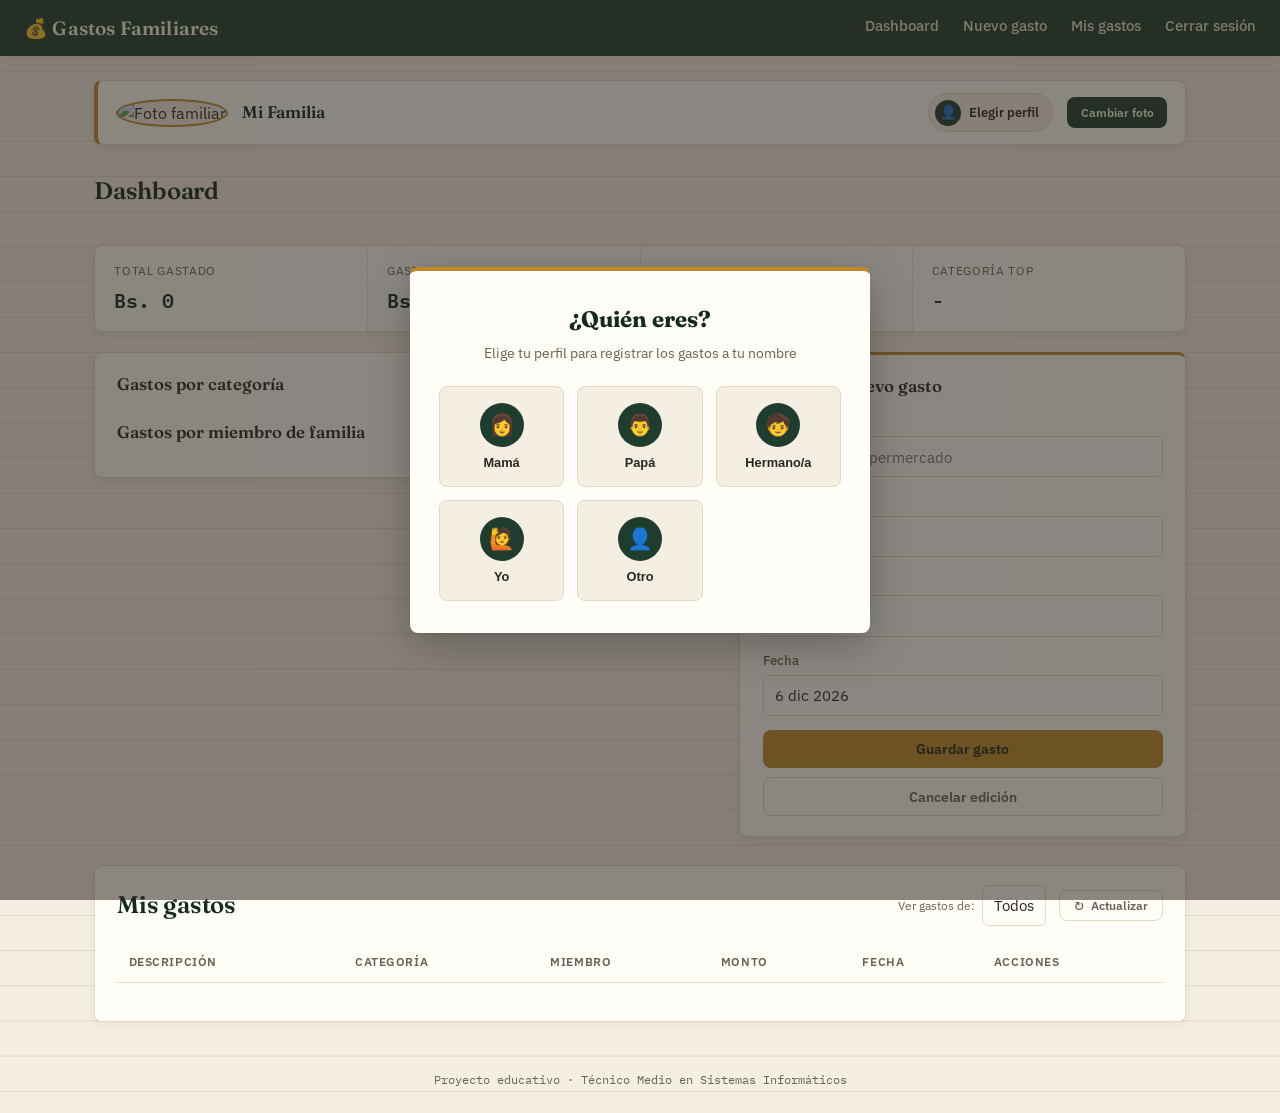
==== index.html @ 9f67a574 "Update index.html" ====
<!DOCTYPE html>
<html lang="es">
<head>
  <meta charset="UTF-8" />
  <meta name="viewport" content="width=device-width, initial-scale=1.0" />
  <title>Gastos Familiares</title>
  <link rel="preconnect" href="https://fonts.googleapis.com">
  <link rel="preconnect" href="https://fonts.gstatic.com" crossorigin>
  <link href="https://fonts.googleapis.com/css2?family=Fraunces:opsz,wght@9..144,500;9..144,600;9..144,700&family=IBM+Plex+Mono:wght@500;600&family=IBM+Plex+Sans:wght@400;500;600&display=swap" rel="stylesheet">
  <link rel="stylesheet" href="style.css" />
</head>
<body>

  <!-- HEADER -->
  <header class="header">
    <div class="header__left">
      <span class="header__logo">💰 Gastos Familiares</span>
    </div>
    <button class="hamburger" id="hamburgerBtn" aria-label="Abrir menú">
      <span></span>
      <span></span>
      <span></span>
    </button>
    <nav class="nav" id="navMenu">
      <a href="#dashboard" class="nav__link">Dashboard</a>
      <a href="#nuevo-gasto" class="nav__link">Nuevo gasto</a>
      <a href="#lista-gastos" class="nav__link">Mis gastos</a>
      <a href="#" class="nav__link" id="btnCerrarSesion">Cerrar sesión</a>
    </nav>
  </header>

  <main class="main">

    <!-- SECCIÓN: FRANJA FAMILIAR -->
    <section class="familia-strip">
      <div class="familia-strip__foto">
        <img id="fotoFamiliar" src="" alt="Foto familiar" />
      </div>
      <h2 id="nombreFamilia" class="familia-strip__nombre">Mi Familia</h2>
      <div class="perfil-activo" id="perfilActivoBadge">
        <span class="perfil-activo__avatar" id="perfilActivoAvatar">👤</span>
        <span class="perfil-activo__nombre" id="perfilActivoNombre">Elegir perfil</span>
      </div>
      <label class="btn btn--secondary btn--small" for="inputFoto">Cambiar foto</label>
      <input type="file" id="inputFoto" accept="image/*" hidden />
    </section>

    <!-- MODAL: SELECTOR DE PERFIL (estilo Netflix) -->
    <div class="perfil-modal-overlay" id="perfilModalOverlay" hidden>
      <div class="perfil-modal">
        <h2>¿Quién eres?</h2>
        <p>Elige tu perfil para registrar los gastos a tu nombre</p>
        <div class="perfil-modal__grid" id="perfilModalGrid">
          <!-- botones generados por JS -->
        </div>
      </div>
    </div>

    <!-- DASHBOARD -->
    <section id="dashboard" class="dashboard">
      <h2 class="section-title">Dashboard</h2>

      <!-- Línea de totales tipo recibo -->
      <div class="stats-strip">
        <div class="stat-item">
          <span class="stat-item__label">Total gastado</span>
          <span class="stat-item__value" id="statTotal">Bs. 0</span>
        </div>
        <div class="stat-item">
          <span class="stat-item__label">Gastos este mes</span>
          <span class="stat-item__value" id="statMes">Bs. 0</span>
        </div>
        <div class="stat-item">
          <span class="stat-item__label">N° de registros</span>
          <span class="stat-item__value" id="statCantidad">0</span>
        </div>
        <div class="stat-item">
          <span class="stat-item__label">Categoría top</span>
          <span class="stat-item__value" id="statCategoriaTop">-</span>
        </div>
      </div>

      <!-- Dos columnas: categorías | ficha de nuevo gasto -->
      <div class="dashboard-columns">

        <div class="categorias-breakdown">
          <h3 class="section-subtitle">Gastos por categoría</h3>
          <div id="categoriasContainer"></div>

          <h3 class="section-subtitle" style="margin-top:1.4rem;">Gastos por miembro de familia</h3>
          <div id="miembrosContainer"></div>
        </div>

        <!-- FORMULARIO NUEVO GASTO (ficha) -->
        <section id="nuevo-gasto" class="form-section">
          <h3 class="section-subtitle">Registrar nuevo gasto</h3>
          <form id="formGasto" class="form-gasto">
            <input type="hidden" id="gastoId" />

            <div class="form-group">
              <label for="descripcion">Descripción</label>
              <input type="text" id="descripcion" required placeholder="Ej: Compra supermercado" />
            </div>

            <div class="form-group">
              <label for="monto">Monto (Bs.)</label>
              <input type="number" id="monto" step="0.01" min="0" required placeholder="0.00" />
            </div>

            <div class="form-group">
              <label for="categoriaDisplay">Categoría</label>
              <div class="select-picker" id="categoriaPicker">
                <button type="button" class="select-picker__input" id="categoriaDisplay"></button>
                <select id="categoria" hidden>
                  <option value="Alimentación">Alimentación</option>
                  <option value="Transporte">Transporte</option>
                  <option value="Servicios">Servicios</option>
                  <option value="Salud">Salud</option>
                  <option value="Educación">Educación</option>
                  <option value="Entretenimiento">Entretenimiento</option>
                  <option value="Otros">Otros</option>
                </select>
                <div class="select-picker__panel" id="categoriaPanel" hidden></div>
              </div>
            </div>

            <div class="form-group">
              <label for="fechaDisplay">Fecha</label>
              <div class="date-picker" id="datePicker">
                <button type="button" class="date-picker__input" id="fechaDisplay"></button>
                <input type="hidden" id="fecha" required />
                <div class="date-picker__panel" id="datePanel" hidden>
                  <div class="date-picker__header">
                    <button type="button" class="date-picker__nav" id="dpPrev" aria-label="Mes anterior">‹</button>
                    <span id="dpMonthLabel"></span>
                    <button type="button" class="date-picker__nav" id="dpNext" aria-label="Mes siguiente">›</button>
                  </div>
                  <div class="date-picker__weekdays">
                    <span>D</span><span>L</span><span>M</span><span>M</span><span>J</span><span>V</span><span>S</span>
                  </div>
                  <div class="date-picker__grid" id="dpGrid"></div>
                </div>
              </div>
            </div>

            <div class="form-actions">
              <button type="submit" class="btn btn--primary" id="btnGuardar">Guardar gasto</button>
              <button type="button" class="btn btn--ghost" id="btnCancelar" hidden>Cancelar edición</button>
            </div>
          </form>
        </section>

      </div>
    </section>

    <!-- LISTA DE GASTOS -->
    <section id="lista-gastos" class="lista-section">
      <div class="lista-header">
        <h2 class="section-title">Mis gastos</h2>
        <div class="lista-header__acciones">
          <div class="filtro-miembro">
            <label for="filtroMiembroDisplay">Ver gastos de:</label>
            <div class="select-picker select-picker--filtro" id="filtroMiembroPicker">
              <button type="button" class="select-picker__input" id="filtroMiembroDisplay">Todos</button>
              <select id="filtroMiembro" hidden>
                <option value="todos">Todos</option>
                <option value="Mamá">Mamá</option>
                <option value="Papá">Papá</option>
                <option value="Hermano/a">Hermano/a</option>
                <option value="Yo">Yo</option>
                <option value="Otro">Otro</option>
              </select>
              <div class="select-picker__panel" id="filtroMiembroPanel" hidden></div>
            </div>
          </div>
          <button type="button" class="btn btn--ghost btn--small" id="btnRefrescar">
            <span id="refrescarIcono">↻</span> Actualizar
          </button>
        </div>
      </div>
      <div class="tabla-wrapper">
        <table class="tabla-gastos">
          <thead>
            <tr>
              <th>Descripción</th>
              <th>Categoría</th>
              <th>Miembro</th>
              <th>Monto</th>
              <th>Fecha</th>
              <th>Acciones</th>
            </tr>
          </thead>
          <tbody id="tablaGastosBody">
            <!-- filas generadas por JS -->
          </tbody>
        </table>
      </div>

      <div class="paginacion" id="paginacionGastos"></div>
    </section>

  </main>

  <footer class="footer">
    <p>Proyecto educativo · Técnico Medio en Sistemas Informáticos</p>
  </footer>

  <script src="https://cdn.jsdelivr.net/npm/@supabase/supabase-js@2"></script>
  <script src="supabaseClient.js"></script>
  <script src="toast.js"></script>
  <script src="auth.js"></script>
  <script src="app.js"></script>
</body>
</html>
---- style.css ----
/* ================= FUENTES =================
   Agregar en el <head> del HTML, antes de este archivo:

   <link rel="preconnect" href="https://fonts.googleapis.com">
   <link rel="preconnect" href="https://fonts.gstatic.com" crossorigin>
   <link href="https://fonts.googleapis.com/css2?family=Fraunces:opsz,wght@9..144,500;9..144,600;9..144,700&family=IBM+Plex+Mono:wght@500;600&family=IBM+Plex+Sans:wght@400;500;600&display=swap" rel="stylesheet">
================================================= */

/* ================= VARIABLES ================= */
:root {
  --color-bg: #f5efe3;
  --color-surface: #fffdf8;
  --color-primary: #1f3d2e;
  --color-primary-dark: #14291f;
  --color-accent: #c08a28;
  --color-ink: #2b2620;
  --color-ink-light: #6b6255;
  --color-border: #e3d9c4;
  --color-expense: #a63d2f;
  --color-success: #4f7a5a;
  --font-display: "Fraunces", Georgia, serif;
  --font-body: "IBM Plex Sans", "Segoe UI", sans-serif;
  --font-mono: "IBM Plex Mono", "Courier New", monospace;
  --radius: 8px;
  --shadow: 0 3px 10px rgba(43, 38, 32, 0.08);
  --transition: 0.2s ease;
}

* { box-sizing: border-box; margin: 0; padding: 0; }

body {
  font-family: var(--font-body);
  background: var(--color-bg);
  background-image: linear-gradient(var(--color-border) 1px, transparent 1px);
  background-size: 100% 2.2rem;
  color: var(--color-ink);
  line-height: 1.5;
}

.section-title {
  font-family: var(--font-display);
  font-weight: 600;
  font-size: 1.5rem;
  margin-bottom: 1rem;
  color: var(--color-primary-dark);
  letter-spacing: -0.01em;
}

.section-subtitle {
  font-family: var(--font-display);
  font-weight: 600;
  font-size: 1.05rem;
  margin-bottom: 0.8rem;
  color: var(--color-ink);
}

/* ================= HEADER ================= */
.header {
  display: flex;
  align-items: center;
  justify-content: space-between;
  background: var(--color-primary);
  padding: 0.85rem 1.5rem;
  box-shadow: var(--shadow);
  position: sticky;
  top: 0;
  z-index: 100;
}

.header__logo {
  font-family: var(--font-display);
  font-size: 1.2rem;
  font-weight: 600;
  color: #fdf8ec;
  letter-spacing: 0.01em;
}

.nav {
  display: flex;
  gap: 1.5rem;
}

.nav__link {
  text-decoration: none;
  color: #e8e0cd;
  font-weight: 500;
  font-size: 0.92rem;
  padding-bottom: 2px;
  border-bottom: 1px solid transparent;
  transition: color var(--transition), border-color var(--transition);
}

.nav__link:hover {
  color: var(--color-accent);
  border-bottom-color: var(--color-accent);
}

.hamburger {
  display: none;
  flex-direction: column;
  justify-content: space-between;
  width: 26px;
  height: 20px;
  background: none;
  border: none;
  cursor: pointer;
}

.hamburger span {
  display: block;
  height: 3px;
  width: 100%;
  background: #fdf8ec;
  border-radius: 2px;
  transition: transform var(--transition), opacity var(--transition);
}

.hamburger.active span:nth-child(1) { transform: translateY(8px) rotate(45deg); }
.hamburger.active span:nth-child(2) { opacity: 0; }
.hamburger.active span:nth-child(3) { transform: translateY(-9px) rotate(-45deg); }

/* ================= MAIN ================= */
.main {
  max-width: 1140px;
  margin: 0 auto;
  padding: 1.5rem;
  display: flex;
  flex-direction: column;
  gap: 1.75rem;
}

/* ================= FRANJA FAMILIAR (antes: banner grande) ================= */
.familia-strip {
  background: var(--color-surface);
  border: 1px solid var(--color-border);
  border-left: 4px solid var(--color-accent);
  border-radius: var(--radius);
  padding: 0.75rem 1.1rem;
  display: flex;
  align-items: center;
  gap: 0.9rem;
  box-shadow: var(--shadow);
}

.familia-strip__foto img {
  width: 44px;
  height: 44px;
  border-radius: 50%;
  object-fit: cover;
  background: var(--color-bg);
  border: 2px solid var(--color-accent);
}

.familia-strip__nombre {
  font-family: var(--font-display);
  font-weight: 600;
  font-size: 1.05rem;
  color: var(--color-primary-dark);
  flex: 1;
}

/* ================= BOTONES ================= */
.btn {
  display: inline-block;
  padding: 0.6rem 1.2rem;
  border-radius: var(--radius);
  border: none;
  cursor: pointer;
  font-family: var(--font-body);
  font-weight: 600;
  font-size: 0.88rem;
  transition: transform var(--transition), background var(--transition);
}

.btn:hover { transform: translateY(-1px); }

.btn--primary {
  background: var(--color-accent);
  color: var(--color-primary-dark);
}

.btn--primary:hover { background: #a8781f; }

.btn--secondary {
  background: var(--color-primary);
  color: #fdf8ec;
}

.btn--secondary:hover { background: var(--color-primary-dark); }

.btn--ghost {
  background: transparent;
  color: var(--color-ink-light);
  border: 1px solid var(--color-border);
}

.btn--small {
  padding: 0.4rem 0.85rem;
  font-size: 0.78rem;
}

.btn--edit { background: var(--color-primary); color: #fdf8ec; }
.btn--delete { background: var(--color-expense); color: #fdf8ec; }

/* ================= DASHBOARD ================= */
.dashboard {
  display: flex;
  flex-direction: column;
  gap: 1.25rem;
}

/* Línea de totales tipo recibo */
.stats-strip {
  background: var(--color-surface);
  border: 1px solid var(--color-border);
  border-radius: var(--radius);
  box-shadow: var(--shadow);
  display: flex;
}

.stat-item {
  flex: 1;
  padding: 1rem 1.2rem;
  display: flex;
  flex-direction: column;
  gap: 0.35rem;
  border-right: 1px dashed var(--color-border);
}

.stat-item:last-child { border-right: none; }

.stat-item__label {
  font-size: 0.72rem;
  color: var(--color-ink-light);
  text-transform: uppercase;
  letter-spacing: 0.06em;
}

.stat-item__value {
  font-family: var(--font-mono);
  font-variant-numeric: tabular-nums;
  font-size: 1.25rem;
  font-weight: 600;
  color: var(--color-primary-dark);
}

/* Dos columnas: categorías | ficha nuevo gasto */
.dashboard-columns {
  display: grid;
  grid-template-columns: 1.4fr 1fr;
  gap: 1.25rem;
  align-items: start;
}

.categorias-breakdown {
  background: var(--color-surface);
  border: 1px solid var(--color-border);
  border-radius: var(--radius);
  padding: 1.2rem 1.4rem;
  box-shadow: var(--shadow);
}

.categoria-bar {
  margin-bottom: 0.9rem;
}

.categoria-bar__label {
  display: flex;
  justify-content: space-between;
  font-size: 0.85rem;
  margin-bottom: 0.35rem;
  color: var(--color-ink-light);
}

.categoria-bar__label span:last-child {
  font-family: var(--font-mono);
  font-variant-numeric: tabular-nums;
  color: var(--color-expense);
  font-weight: 600;
}

.categoria-bar__track {
  background: var(--color-bg);
  border: 1px solid var(--color-border);
  border-radius: 20px;
  overflow: hidden;
  height: 9px;
}

.categoria-bar__fill {
  height: 100%;
  background: var(--color-primary);
  border-radius: 20px;
  transition: width 0.4s ease;
}

/* ================= FORMULARIO (ficha lateral, sticky) ================= */
.form-section {
  background: var(--color-surface);
  border: 1px solid var(--color-border);
  border-top: 3px solid var(--color-accent);
  border-radius: var(--radius);
  padding: 1.2rem 1.4rem;
  box-shadow: var(--shadow);
  position: sticky;
  top: 5rem;
}

.form-gasto {
  display: grid;
  grid-template-columns: 1fr;
  gap: 0.9rem;
}

.form-group {
  display: flex;
  flex-direction: column;
  gap: 0.3rem;
}

.form-group label {
  font-size: 0.8rem;
  color: var(--color-ink-light);
  font-weight: 500;
}

.form-group input,
.form-group select {
  padding: 0.6rem 0.7rem;
  border: 1px solid var(--color-border);
  border-radius: 6px;
  font-family: var(--font-body);
  font-size: 0.95rem;
  background: #fffefb;
  color: var(--color-ink);
}

.form-group input:focus,
.form-group select:focus {
  outline: none;
  border-color: var(--color-primary);
  box-shadow: 0 0 0 3px rgba(31, 61, 46, 0.12);
}

.form-actions {
  display: flex;
  flex-direction: column;
  gap: 0.6rem;
}

.form-actions .btn { width: 100%; text-align: center; }

/* ================= DATE PICKER / SELECT PICKER CUSTOM ================= */
.date-picker,
.select-picker {
  position: relative;
}

.date-picker__input,
.select-picker__input {
  width: 100%;
  text-align: left;
  padding: 0.6rem 0.7rem;
  border: 1px solid var(--color-border);
  border-radius: 6px;
  font-family: var(--font-body);
  font-size: 0.95rem;
  background: #fffefb;
  color: var(--color-ink);
  cursor: pointer;
}

.date-picker__input:hover,
.select-picker__input:hover {
  border-color: var(--color-primary);
}

.date-picker__input:focus,
.select-picker__input:focus {
  outline: none;
  border-color: var(--color-primary);
  box-shadow: 0 0 0 3px rgba(31, 61, 46, 0.12);
}

.date-picker__panel,
.select-picker__panel {
  position: absolute;
  top: calc(100% + 6px);
  left: 0;
  right: 0;
  background: var(--color-surface);
  border: 1px solid var(--color-border);
  border-radius: var(--radius);
  box-shadow: 0 6px 18px rgba(43, 38, 32, 0.14);
  z-index: 20;
  padding: 0.8rem;
}

.date-picker__header {
  display: flex;
  align-items: center;
  justify-content: space-between;
  margin-bottom: 0.6rem;
  font-family: var(--font-display);
  font-weight: 600;
  font-size: 0.9rem;
  color: var(--color-primary-dark);
}

.date-picker__nav {
  background: none;
  border: 1px solid var(--color-border);
  border-radius: 6px;
  width: 26px;
  height: 26px;
  cursor: pointer;
  color: var(--color-ink);
  font-size: 1rem;
  line-height: 1;
}

.date-picker__nav:hover {
  background: var(--color-bg);
}

.date-picker__weekdays {
  display: grid;
  grid-template-columns: repeat(7, 1fr);
  text-align: center;
  font-size: 0.7rem;
  color: var(--color-ink-light);
  margin-bottom: 0.3rem;
}

.date-picker__grid {
  display: grid;
  grid-template-columns: repeat(7, 1fr);
  gap: 2px;
}

.date-picker__day {
  background: none;
  border: none;
  border-radius: 6px;
  padding: 0.4rem 0;
  font-size: 0.82rem;
  font-family: var(--font-mono);
  color: var(--color-ink);
  cursor: pointer;
}

.date-picker__day:hover {
  background: var(--color-bg);
}

.date-picker__day--empty {
  cursor: default;
}

.date-picker__day--today {
  color: var(--color-accent);
  font-weight: 600;
}

.date-picker__day--selected {
  background: var(--color-primary);
  color: #fdf8ec;
  font-weight: 600;
}

.select-picker__panel {
  padding: 0.4rem;
  max-height: 220px;
  overflow-y: auto;
}

.select-picker__option {
  display: block;
  width: 100%;
  text-align: left;
  padding: 0.5rem 0.6rem;
  background: none;
  border: none;
  border-radius: 6px;
  font-family: var(--font-body);
  font-size: 0.9rem;
  color: var(--color-ink);
  cursor: pointer;
}

.select-picker__option:hover {
  background: var(--color-bg);
}

.select-picker__option--selected {
  background: var(--color-bg);
  color: var(--color-primary-dark);
  font-weight: 600;
}

/* ================= LISTA HEADER (título + refrescar) ================= */
.lista-header {
  display: flex;
  align-items: center;
  justify-content: space-between;
  margin-bottom: 1rem;
}

.lista-header .section-title {
  margin-bottom: 0;
}

#btnRefrescar {
  display: inline-flex;
  align-items: center;
  gap: 0.4rem;
}

#refrescarIcono {
  display: inline-block;
  transition: transform 0.5s ease;
}

#refrescarIcono.girando {
  animation: girar 0.6s linear infinite;
}

@keyframes girar {
  from { transform: rotate(0deg); }
  to { transform: rotate(360deg); }
}

/* ================= LISTA / TABLA (libro mayor, ancho completo) ================= */
.lista-section {
  background: var(--color-surface);
  border: 1px solid var(--color-border);
  border-radius: var(--radius);
  padding: 1.2rem 1.4rem;
  box-shadow: var(--shadow);
}

.tabla-wrapper {
  overflow-x: auto;
}

.tabla-gastos {
  width: 100%;
  border-collapse: collapse;
}

.tabla-gastos th,
.tabla-gastos td {
  text-align: left;
  padding: 0.7rem;
  border-bottom: 1px solid var(--color-border);
  font-size: 0.9rem;
}

.tabla-gastos th {
  color: var(--color-ink-light);
  text-transform: uppercase;
  font-size: 0.72rem;
  letter-spacing: 0.05em;
  font-weight: 600;
}

.tabla-gastos td:nth-child(3) {
  font-family: var(--font-mono);
  font-variant-numeric: tabular-nums;
  color: var(--color-expense);
  font-weight: 600;
}

.tabla-gastos tbody tr:hover {
  background: var(--color-bg);
}

.tabla-gastos td .acciones {
  display: flex;
  gap: 0.4rem;
}

/* ================= FOOTER ================= */
.footer {
  text-align: center;
  padding: 1.5rem;
  color: var(--color-ink-light);
  font-size: 0.78rem;
  font-family: var(--font-mono);
}

/* ================= RESPONSIVE ================= */
@media (max-width: 900px) {
  .dashboard-columns {
    grid-template-columns: 1fr;
  }

  .form-section {
    position: static;
  }
}

@media (max-width: 768px) {
  .hamburger { display: flex; }

  .nav {
    position: absolute;
    top: 100%;
    left: 0;
    right: 0;
    background: var(--color-primary);
    flex-direction: column;
    gap: 0;
    max-height: 0;
    overflow: hidden;
    transition: max-height var(--transition);
    box-shadow: var(--shadow);
  }

  .nav.active { max-height: 300px; }

  .nav__link {
    padding: 1rem 1.5rem;
    border-bottom: 1px solid rgba(253, 248, 236, 0.15);
  }

  .stats-strip { flex-direction: column; }

  .stat-item {
    border-right: none;
    border-bottom: 1px dashed var(--color-border);
  }

  .stat-item:last-child { border-bottom: none; }

  .familia-strip {
    flex-wrap: wrap;
  }

  /* Tabla -> tarjetas en móvil */
  .tabla-gastos thead { display: none; }

  .tabla-gastos, .tabla-gastos tbody, .tabla-gastos tr, .tabla-gastos td {
    display: block;
    width: 100%;
  }

  .tabla-gastos tr {
    margin-bottom: 1rem;
    border: 1px solid var(--color-border);
    border-radius: var(--radius);
    padding: 0.6rem;
    background: var(--color-surface);
  }

  .tabla-gastos td { border: none; padding: 0.4rem 0.2rem; }

  .tabla-gastos td::before {
    content: attr(data-label);
    font-weight: 600;
    color: var(--color-ink-light);
    display: inline-block;
    width: 110px;
  }
}

.toast {
  position: fixed;
  bottom: 20px;
  right: 20px;
  padding: 0.8rem 1.2rem;
  border-radius: 8px;
  color: #fff;
  font-size: 0.9rem;
  animation: subir 0.3s ease;
  z-index: 999;
}
.toast--exito { background: #10b981; }
.toast--error { background: #ef4444; }

@keyframes subir {
  from { opacity: 0; transform: translateY(10px); }
  to { opacity: 1; transform: translateY(0); }
}

/* ================= PERFIL ACTIVO (badge en franja familiar) ================= */
.perfil-activo {
  display: flex;
  align-items: center;
  gap: 0.5rem;
  background: var(--color-bg);
  border: 1px solid var(--color-border);
  border-radius: 20px;
  padding: 0.35rem 0.8rem 0.35rem 0.4rem;
  cursor: pointer;
  transition: border-color var(--transition);
}
.perfil-activo:hover { border-color: var(--color-accent); }
.perfil-activo__avatar {
  width: 26px; height: 26px;
  border-radius: 50%;
  background: var(--color-primary);
  color: #fdf8ec;
  display: flex; align-items: center; justify-content: center;
  font-size: 0.85rem;
}
.perfil-activo__nombre {
  font-size: 0.82rem;
  font-weight: 600;
  color: var(--color-ink);
}

/* ================= MODAL SELECTOR DE PERFIL ================= */
.perfil-modal-overlay {
  position: fixed;
  inset: 0;
  background: rgba(43, 38, 32, 0.55);
  display: flex;
  align-items: center;
  justify-content: center;
  z-index: 500;
  padding: 1.5rem;
}
.perfil-modal-overlay[hidden] {
  display: none;
}
.perfil-modal {
  background: var(--color-surface);
  border-radius: var(--radius);
  border-top: 4px solid var(--color-accent);
  padding: 2rem 1.8rem;
  max-width: 460px;
  width: 100%;
  text-align: center;
  box-shadow: 0 12px 40px rgba(0,0,0,0.25);
}
.perfil-modal h2 {
  font-family: var(--font-display);
  font-size: 1.4rem;
  color: var(--color-primary-dark);
  margin-bottom: 0.4rem;
}
.perfil-modal p {
  font-size: 0.85rem;
  color: var(--color-ink-light);
  margin-bottom: 1.4rem;
}
.perfil-modal__grid {
  display: grid;
  grid-template-columns: repeat(3, 1fr);
  gap: 0.8rem;
}
.perfil-modal__opcion {
  background: var(--color-bg);
  border: 1px solid var(--color-border);
  border-radius: var(--radius);
  padding: 1rem 0.5rem;
  cursor: pointer;
  transition: transform var(--transition), border-color var(--transition), background var(--transition);
  display: flex; flex-direction: column; align-items: center; gap: 0.5rem;
}
.perfil-modal__opcion:hover {
  border-color: var(--color-accent);
  background: #fffefb;
  transform: translateY(-2px);
}
.perfil-modal__opcion .avatar {
  width: 44px; height: 44px;
  border-radius: 50%;
  background: var(--color-primary);
  color: #fdf8ec;
  display: flex; align-items: center; justify-content: center;
  font-size: 1.3rem;
}
.perfil-modal__opcion span.nombre {
  font-size: 0.8rem;
  font-weight: 600;
  color: var(--color-ink);
}

/* ================= FILTRO POR MIEMBRO ================= */
.lista-header__acciones {
  display: flex;
  align-items: center;
  gap: 0.8rem;
  flex-wrap: wrap;
}
.filtro-miembro {
  display: flex;
  align-items: center;
  gap: 0.4rem;
}
.filtro-miembro label {
  font-size: 0.78rem;
  color: var(--color-ink-light);
}
.filtro-miembro select {
  padding: 0.4rem 0.6rem;
  border: 1px solid var(--color-border);
  border-radius: 6px;
  font-family: var(--font-body);
  font-size: 0.82rem;
  background: #fffefb;
  color: var(--color-ink);
  cursor: pointer;
}

/* ================= PAGINACIÓN ================= */
.paginacion {
  display: flex;
  align-items: center;
  justify-content: center;
  gap: 0.6rem;
  margin-top: 1.2rem;
}
.paginacion button {
  background: var(--color-surface);
  border: 1px solid var(--color-border);
  border-radius: 6px;
  padding: 0.4rem 0.9rem;
  font-family: var(--font-body);
  font-size: 0.82rem;
  font-weight: 600;
  color: var(--color-ink);
  cursor: pointer;
  transition: border-color var(--transition), background var(--transition);
}
.paginacion button:hover:not(:disabled) {
  border-color: var(--color-accent);
  background: var(--color-bg);
}
.paginacion button:disabled {
  opacity: 0.4;
  cursor: default;
}
.paginacion button.activa {
  background: var(--color-primary);
  color: #fdf8ec;
  border-color: var(--color-primary);
}
.paginacion__info {
  font-size: 0.8rem;
  color: var(--color-ink-light);
  font-family: var(--font-mono);
}

@media (max-width: 768px) {
  .familia-strip { flex-wrap: wrap; }
  .lista-header__acciones { width: 100%; justify-content: space-between; }
  .perfil-modal__grid { grid-template-columns: repeat(2, 1fr); }
}
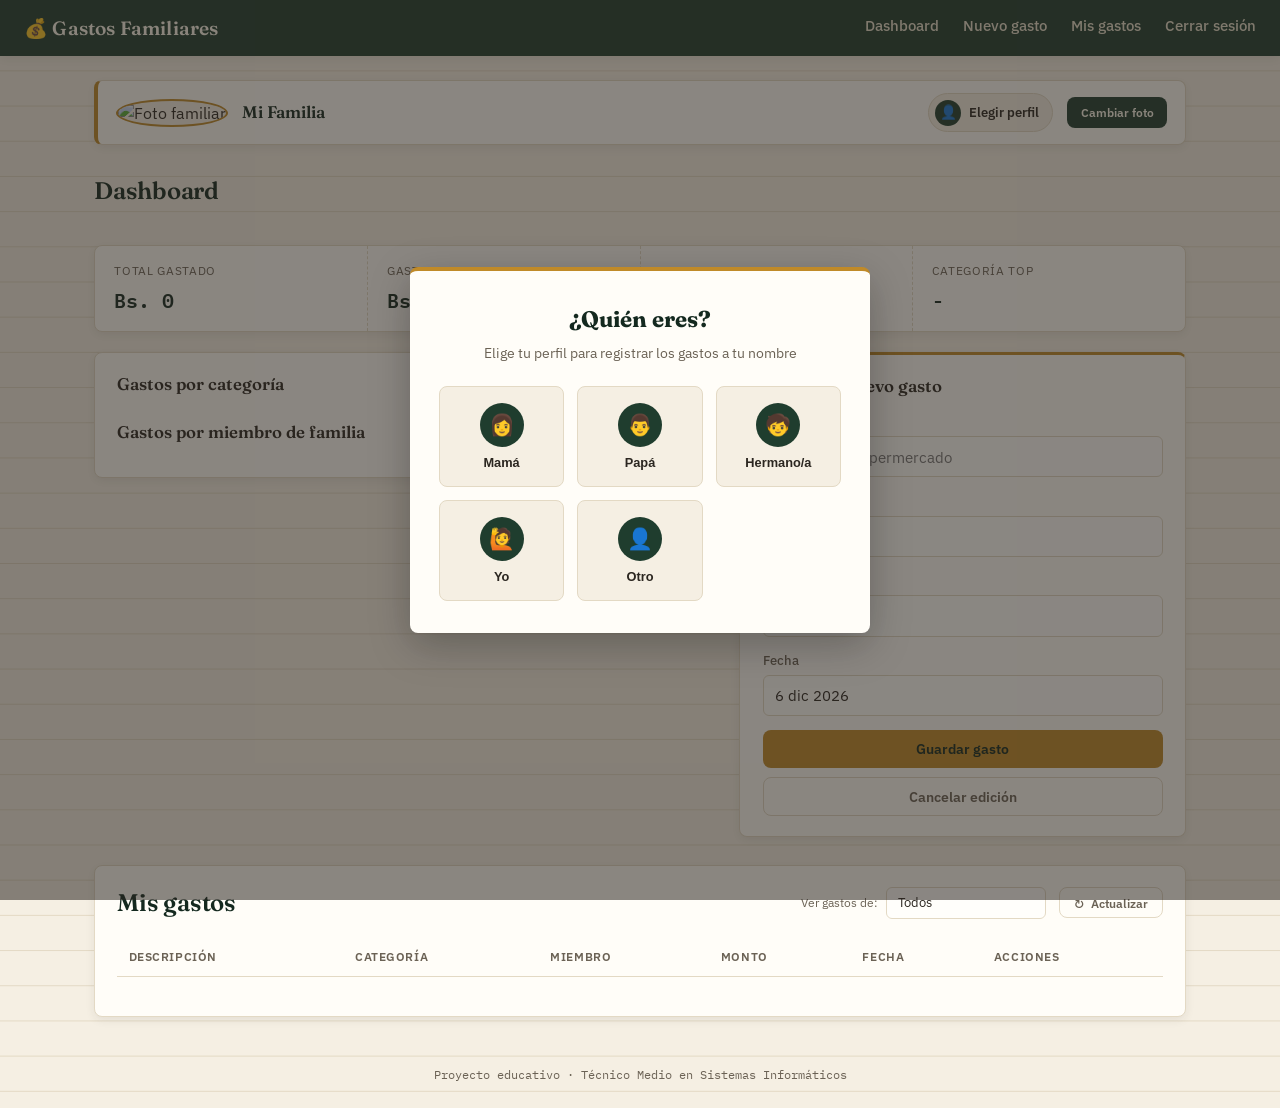
==== commit b17d68bd: "Update index.html" ====
--- a/index.html
+++ b/index.html
@@ -168,7 +168,6 @@
                 <option value="Papá">Papá</option>
                 <option value="Hermano/a">Hermano/a</option>
                 <option value="Yo">Yo</option>
-                <option value="Otro">Otro</option>
               </select>
               <div class="select-picker__panel" id="filtroMiembroPanel" hidden></div>
             </div>
--- a/style.css
+++ b/style.css
@@ -788,21 +788,19 @@
 .filtro-miembro {
   display: flex;
   align-items: center;
-  gap: 0.4rem;
+  gap: 0.5rem;
 }
 .filtro-miembro label {
   font-size: 0.78rem;
   color: var(--color-ink-light);
-}
-.filtro-miembro select {
-  padding: 0.4rem 0.6rem;
-  border: 1px solid var(--color-border);
-  border-radius: 6px;
-  font-family: var(--font-body);
+  white-space: nowrap;
+}
+.select-picker--filtro {
+  min-width: 160px;
+}
+.select-picker--filtro .select-picker__input {
+  padding: 0.4rem 0.7rem;
   font-size: 0.82rem;
-  background: #fffefb;
-  color: var(--color-ink);
-  cursor: pointer;
 }
 
 /* ================= PAGINACIÓN ================= */
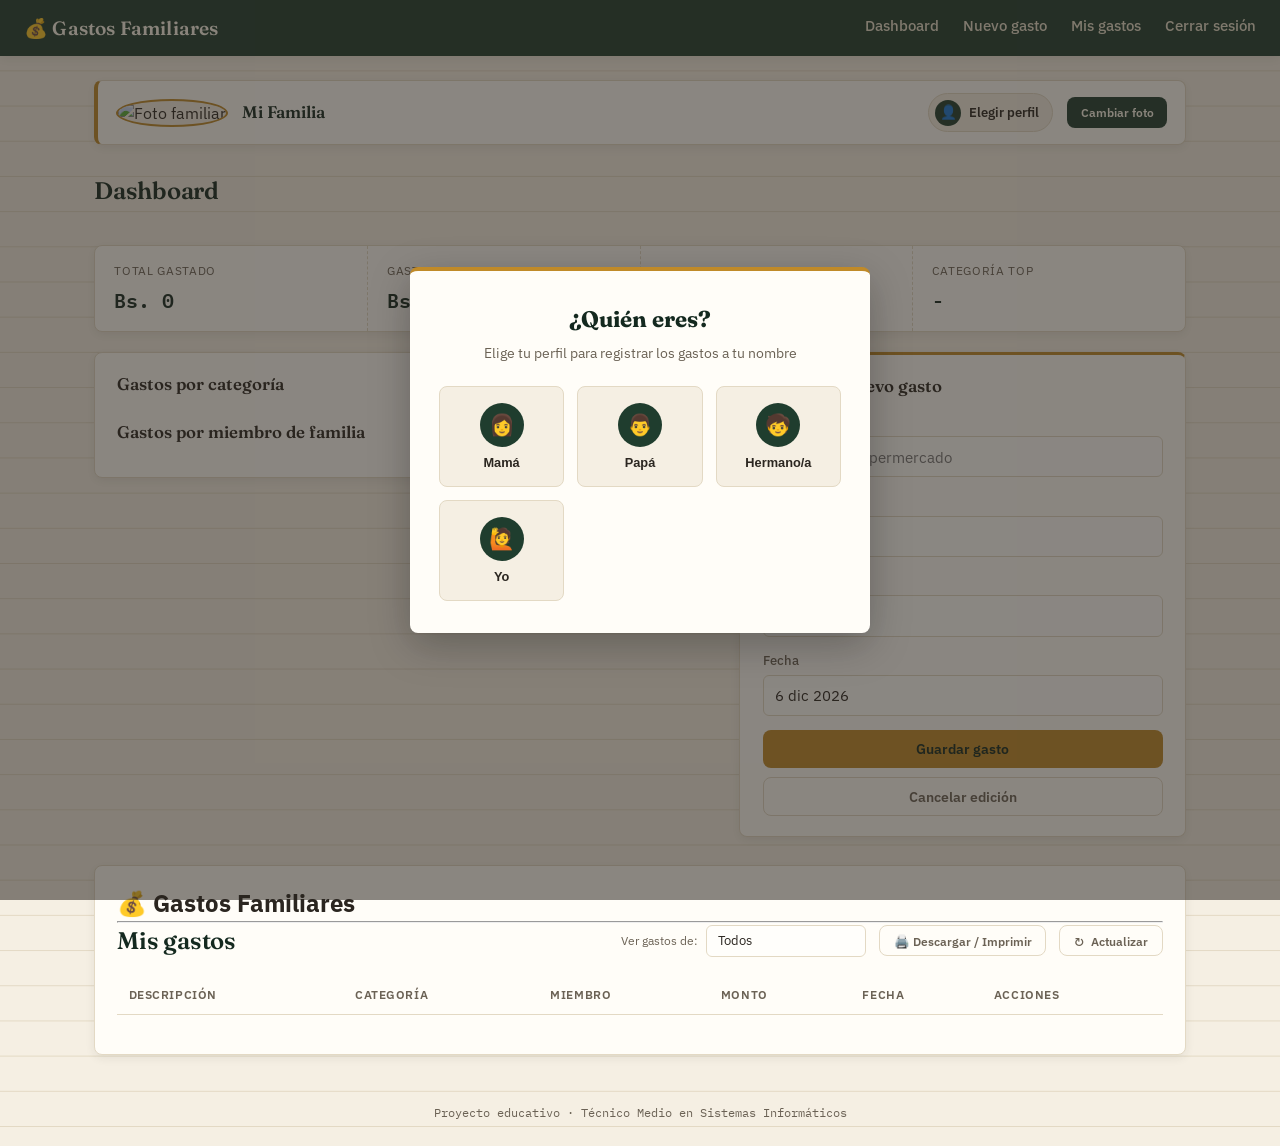
==== commit 16e8687a: "Update index.html" ====
--- a/index.html
+++ b/index.html
@@ -155,6 +155,16 @@
 
     <!-- LISTA DE GASTOS -->
     <section id="lista-gastos" class="lista-section">
+
+      <!-- Este bloque solo se ve al imprimir/descargar -->
+      <div class="factura-print-header">
+        <h1>💰 Gastos Familiares</h1>
+        <p id="facturaFamilia"></p>
+        <p id="facturaFecha"></p>
+        <p id="facturaTotal"></p>
+        <hr>
+      </div>
+
       <div class="lista-header">
         <h2 class="section-title">Mis gastos</h2>
         <div class="lista-header__acciones">
@@ -172,6 +182,7 @@
               <div class="select-picker__panel" id="filtroMiembroPanel" hidden></div>
             </div>
           </div>
+          <button type="button" class="btn btn--ghost btn--small" id="btnImprimir">🖨️ Descargar / Imprimir</button>
           <button type="button" class="btn btn--ghost btn--small" id="btnRefrescar">
             <span id="refrescarIcono">↻</span> Actualizar
           </button>
--- a/style.css
+++ b/style.css
@@ -847,3 +847,9 @@
   .lista-header__acciones { width: 100%; justify-content: space-between; }
   .perfil-modal__grid { grid-template-columns: repeat(2, 1fr); }
 }
+
+.acciones-bloqueadas {
+  font-size: 0.78rem;
+  color: var(--color-ink-light);
+  font-style: italic;
+}
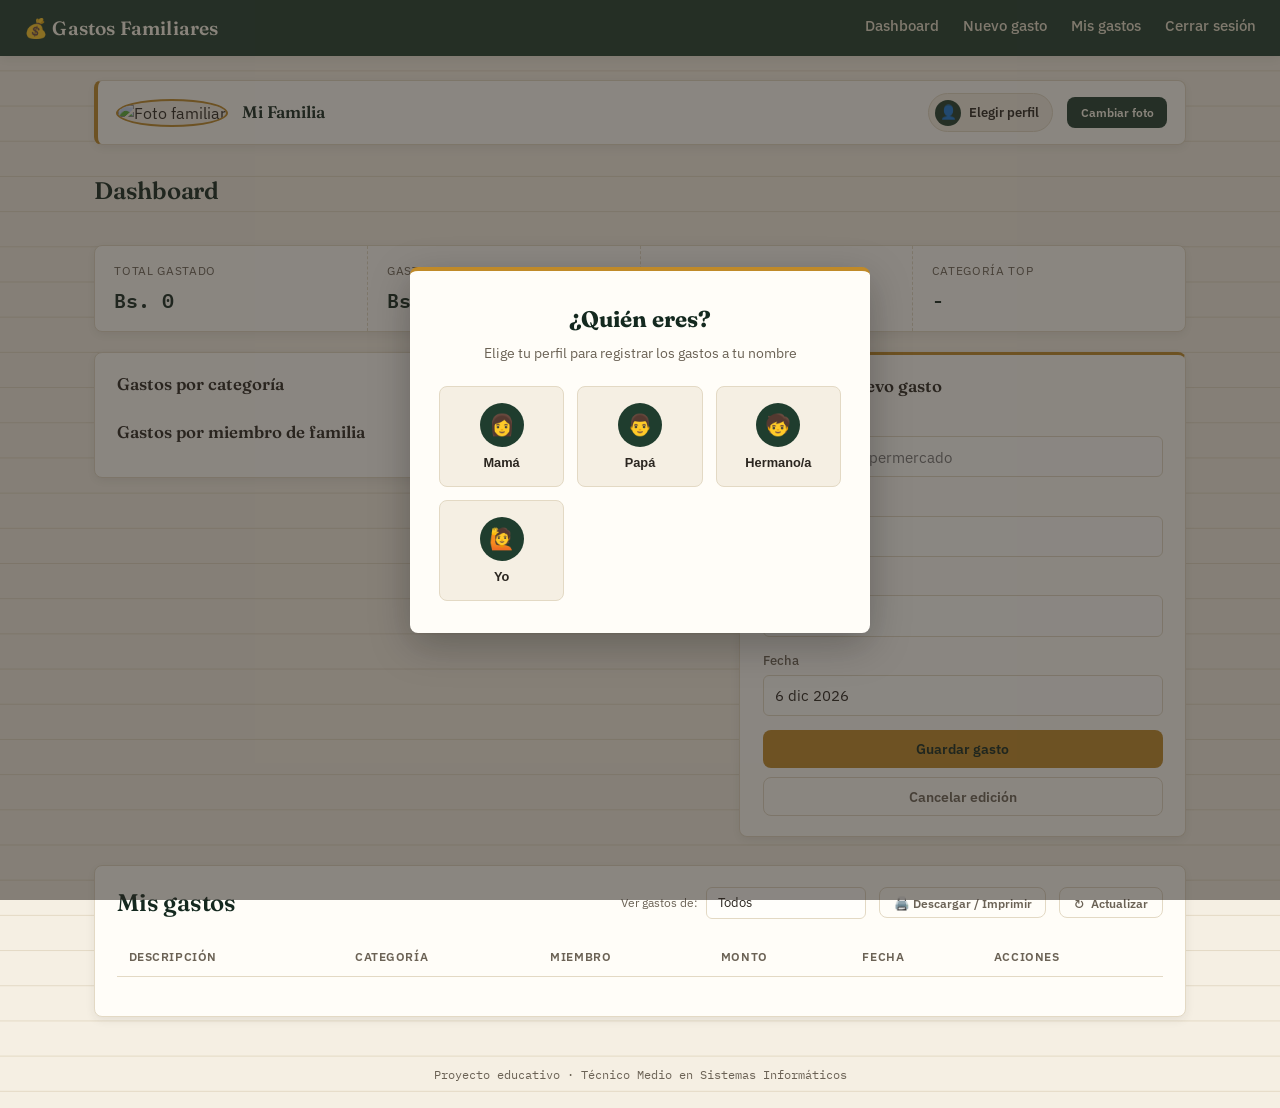
==== commit af421c39: "Update index.html" ====
--- a/index.html
+++ b/index.html
@@ -161,9 +161,9 @@
         <h1>💰 Gastos Familiares</h1>
         <p id="facturaFamilia"></p>
         <p id="facturaFecha"></p>
-        <p id="facturaTotal"></p>
         <hr>
       </div>
+      <pre class="factura-ticket" id="facturaTicket"></pre>
 
       <div class="lista-header">
         <h2 class="section-title">Mis gastos</h2>
--- a/style.css
+++ b/style.css
@@ -853,3 +853,64 @@
   color: var(--color-ink-light);
   font-style: italic;
 }
+
+/* ================= FACTURA / IMPRIMIR ================= */
+.factura-print-header { display: none; }
+
+@media print {
+  body { font-size: 11px; }
+
+  body * { visibility: hidden; }
+
+  .lista-section, .lista-section * { visibility: visible; }
+
+  .lista-section {
+    position: absolute;
+    top: 0; left: 0;
+    width: 100%;
+    box-shadow: none;
+    border: none;
+    padding: 0;
+  }
+
+  .factura-print-header {
+    display: block;
+    margin-bottom: 0.6rem;
+  }
+  .factura-print-header h1 {
+    font-family: var(--font-display);
+    font-size: 1.1rem;
+    color: var(--color-primary-dark);
+  }
+  .factura-print-header p {
+    font-size: 0.72rem;
+    color: var(--color-ink-light);
+    margin-top: 0.1rem;
+  }
+  .factura-print-header hr {
+    margin-top: 0.5rem;
+    border: none;
+    border-top: 1px solid var(--color-border);
+  }
+
+  .lista-header__acciones,
+  .paginacion,
+  .acciones,
+  .acciones-bloqueadas,
+  .tabla-gastos th:last-child,
+  .tabla-gastos td:last-child {
+    display: none !important;
+  }
+
+  .lista-header { margin-bottom: 0.4rem; }
+  .section-title { font-size: 1rem; margin-bottom: 0; }
+
+  .tabla-gastos th,
+  .tabla-gastos td {
+    padding: 0.3rem 0.4rem;
+    font-size: 0.72rem;
+  }
+  .tabla-gastos th {
+    font-size: 0.6rem;
+  }
+}
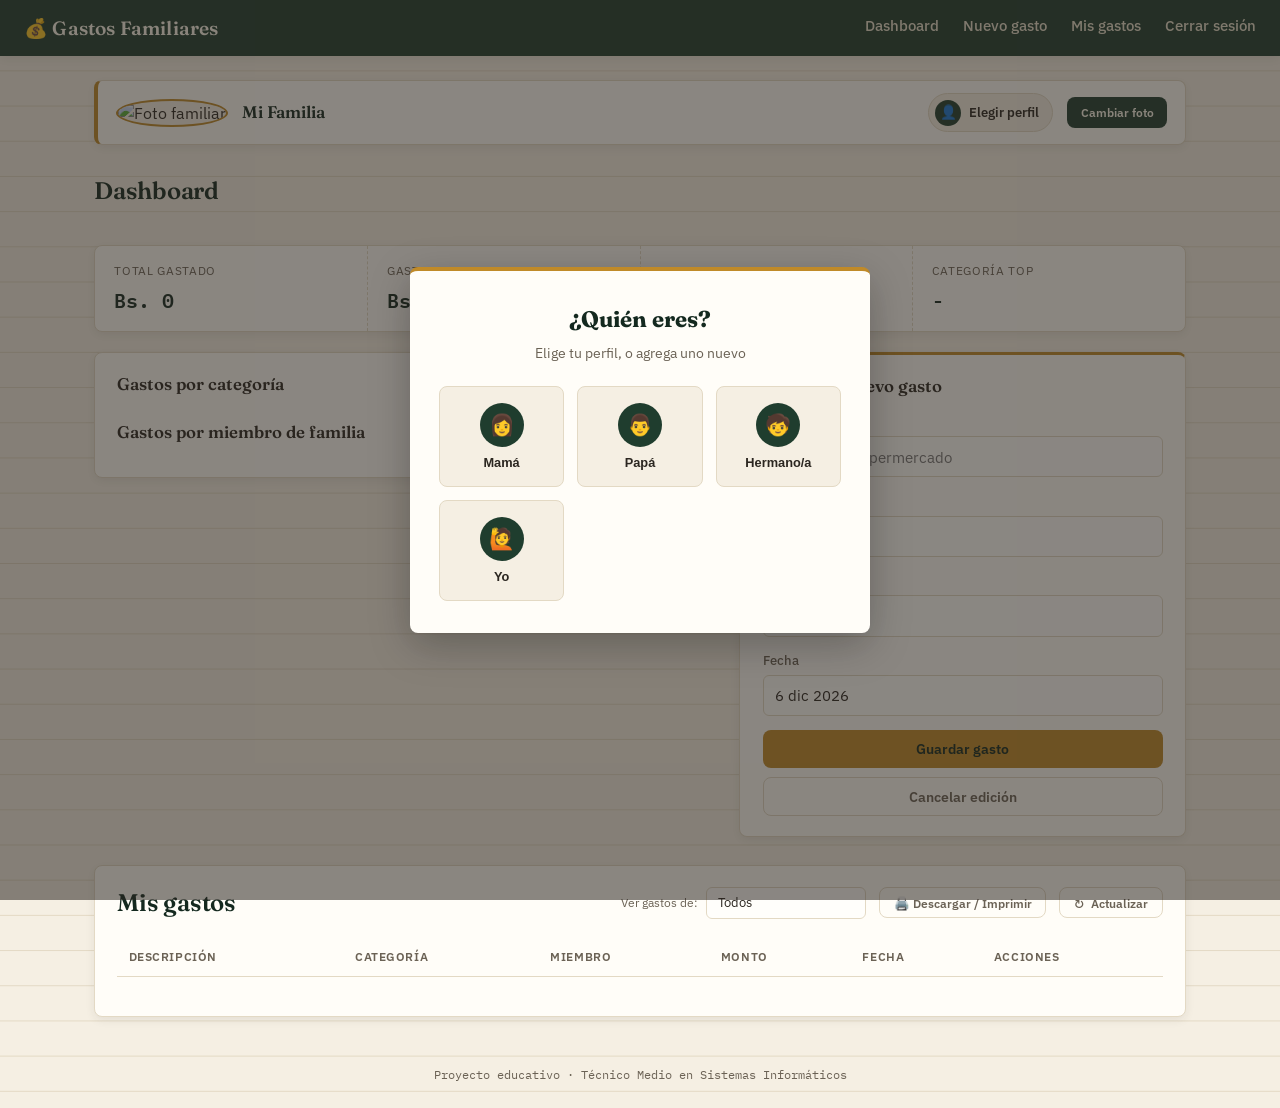
==== commit f9aeb665: "Update index.html" ====
--- a/index.html
+++ b/index.html
@@ -48,11 +48,38 @@
     <!-- MODAL: SELECTOR DE PERFIL (estilo Netflix) -->
     <div class="perfil-modal-overlay" id="perfilModalOverlay" hidden>
       <div class="perfil-modal">
-        <h2>¿Quién eres?</h2>
-        <p>Elige tu perfil para registrar los gastos a tu nombre</p>
-        <div class="perfil-modal__grid" id="perfilModalGrid">
-          <!-- botones generados por JS -->
-        </div>
+
+        <!-- Vista: cuadrícula de perfiles -->
+        <div id="perfilVistaGrid">
+          <h2>¿Quién eres?</h2>
+          <p>Elige tu perfil, o agrega uno nuevo</p>
+          <div class="perfil-modal__grid" id="perfilModalGrid">
+            <!-- botones generados por JS -->
+          </div>
+        </div>
+
+        <!-- Vista: agregar / editar perfil -->
+        <div id="perfilVistaForm" hidden>
+          <h2 id="perfilFormTitulo">Nuevo perfil</h2>
+          <p>Ponle un nombre y, si quieres, una foto</p>
+          <form id="formPerfil" class="form-gasto" style="text-align:left;">
+            <input type="hidden" id="perfilIdEdit" />
+            <div class="form-group">
+              <label for="perfilNombre">Nombre</label>
+              <input type="text" id="perfilNombre" required placeholder="Ej: Abuela, Kevin..." />
+            </div>
+            <div class="form-group">
+              <label for="perfilFoto">Foto (opcional)</label>
+              <input type="file" id="perfilFoto" accept="image/*" />
+            </div>
+            <div class="form-actions">
+              <button type="submit" class="btn btn--primary">Guardar perfil</button>
+              <button type="button" class="btn btn--delete" id="btnEliminarPerfil" hidden>Eliminar perfil</button>
+              <button type="button" class="btn btn--ghost" id="btnCancelarPerfil">‹ Volver</button>
+            </div>
+          </form>
+        </div>
+
       </div>
     </div>
 
--- a/style.css
+++ b/style.css
@@ -854,10 +854,16 @@
   font-style: italic;
 }
 
-/* ================= FACTURA / IMPRIMIR ================= */
-.factura-print-header { display: none; }
+/* ================= FACTURA / IMPRIMIR (estilo tique angosto) ================= */
+.factura-print-header,
+.factura-ticket { display: none; }
 
 @media print {
+  @page {
+    size: 80mm auto;
+    margin: 4mm;
+  }
+
   body { font-size: 11px; }
 
   body * { visibility: hidden; }
@@ -873,44 +879,44 @@
     padding: 0;
   }
 
+  /* Se ocultan la tabla normal, el filtro, botones y paginación */
+  .lista-header,
+  .tabla-wrapper,
+  .paginacion {
+    display: none !important;
+  }
+
   .factura-print-header {
     display: block;
-    margin-bottom: 0.6rem;
+    text-align: center;
+    margin-bottom: 0.4rem;
   }
   .factura-print-header h1 {
-    font-family: var(--font-display);
-    font-size: 1.1rem;
-    color: var(--color-primary-dark);
+    font-family: var(--font-mono);
+    font-size: 0.95rem;
+    font-weight: 700;
+    color: var(--color-ink);
+    letter-spacing: 0.02em;
   }
   .factura-print-header p {
-    font-size: 0.72rem;
-    color: var(--color-ink-light);
+    font-family: var(--font-mono);
+    font-size: 0.65rem;
+    color: var(--color-ink);
     margin-top: 0.1rem;
   }
   .factura-print-header hr {
-    margin-top: 0.5rem;
+    margin-top: 0.4rem;
     border: none;
-    border-top: 1px solid var(--color-border);
-  }
-
-  .lista-header__acciones,
-  .paginacion,
-  .acciones,
-  .acciones-bloqueadas,
-  .tabla-gastos th:last-child,
-  .tabla-gastos td:last-child {
-    display: none !important;
-  }
-
-  .lista-header { margin-bottom: 0.4rem; }
-  .section-title { font-size: 1rem; margin-bottom: 0; }
-
-  .tabla-gastos th,
-  .tabla-gastos td {
-    padding: 0.3rem 0.4rem;
-    font-size: 0.72rem;
-  }
-  .tabla-gastos th {
-    font-size: 0.6rem;
-  }
-}
+    border-top: 1px dashed var(--color-ink);
+  }
+
+  .factura-ticket {
+    display: block;
+    font-family: var(--font-mono);
+    font-size: 0.68rem;
+    line-height: 1.5;
+    white-space: pre-wrap;
+    word-break: break-word;
+    color: var(--color-ink);
+  }
+}
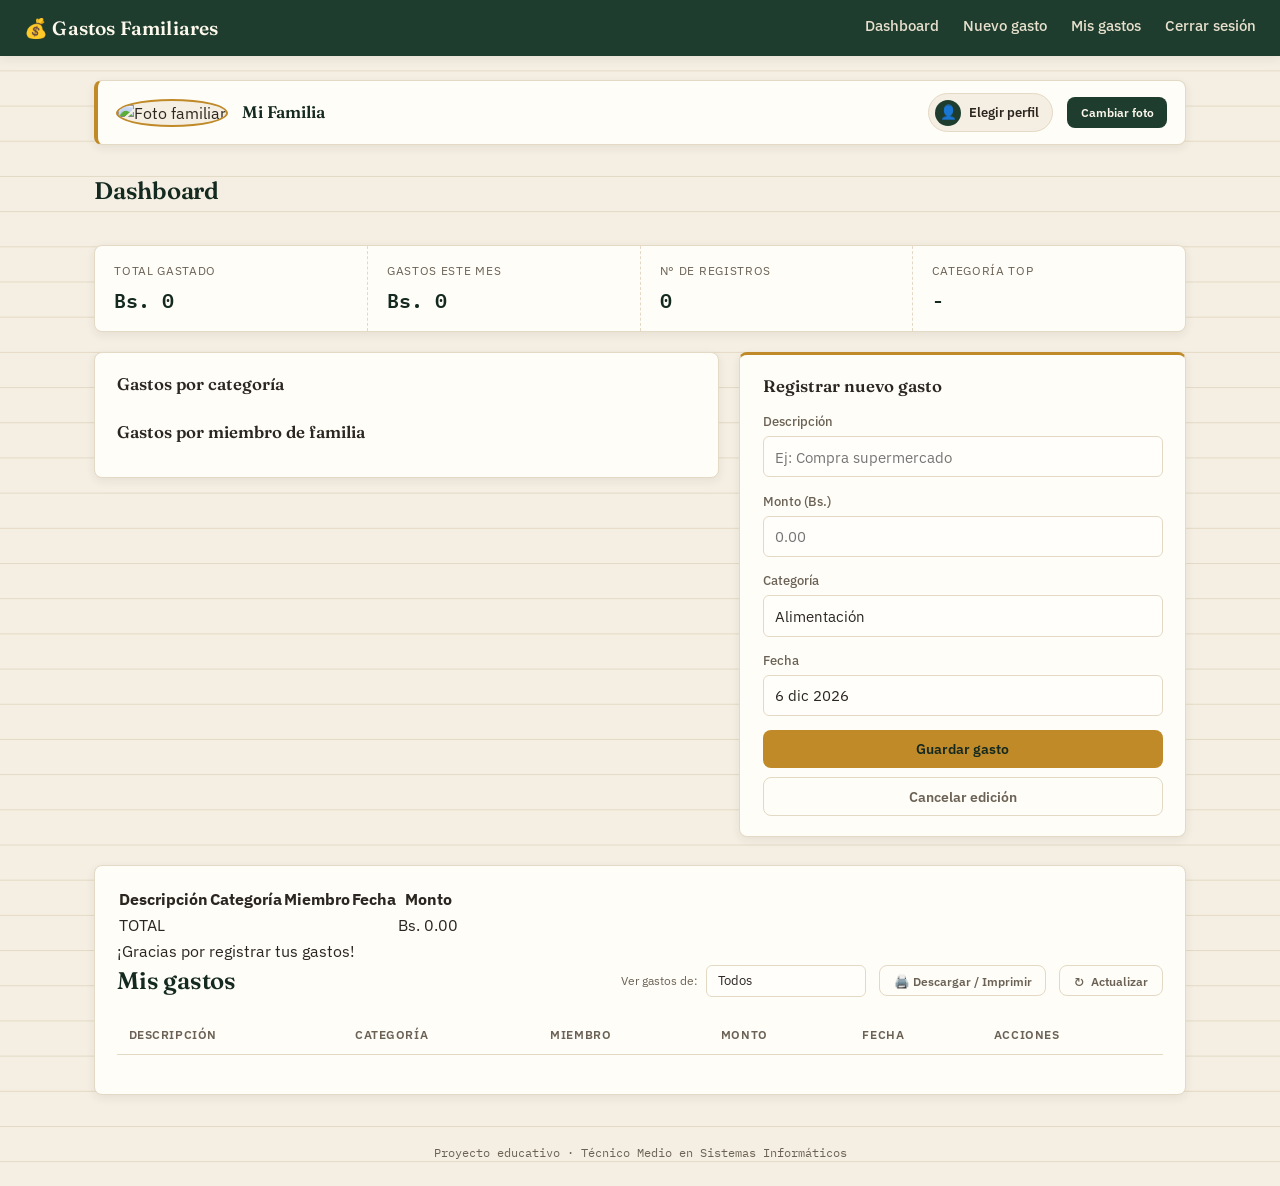
==== commit e48cc951: "Update index.html" ====
--- a/index.html
+++ b/index.html
@@ -185,12 +185,37 @@
 
       <!-- Este bloque solo se ve al imprimir/descargar -->
       <div class="factura-print-header">
-        <h1>💰 Gastos Familiares</h1>
-        <p id="facturaFamilia"></p>
-        <p id="facturaFecha"></p>
-        <hr>
-      </div>
-      <pre class="factura-ticket" id="facturaTicket"></pre>
+        <div class="factura-print-header__marca">
+          <h1>💰 Gastos Familiares</h1>
+          <p class="factura-print-header__subtitulo">Reporte de gastos</p>
+        </div>
+        <div class="factura-print-header__datos">
+          <p><strong>Familia:</strong> <span id="facturaFamilia"></span></p>
+          <p><strong>Fecha de emisión:</strong> <span id="facturaFecha"></span></p>
+          <p><strong>N° de registros:</strong> <span id="facturaCantidad"></span></p>
+        </div>
+      </div>
+
+      <table class="factura-tabla">
+        <thead>
+          <tr>
+            <th>Descripción</th>
+            <th>Categoría</th>
+            <th>Miembro</th>
+            <th>Fecha</th>
+            <th class="factura-tabla__monto">Monto</th>
+          </tr>
+        </thead>
+        <tbody id="facturaTablaBody"></tbody>
+        <tfoot>
+          <tr class="factura-tabla__total">
+            <td colspan="4">TOTAL</td>
+            <td class="factura-tabla__monto" id="facturaTotal">Bs. 0.00</td>
+          </tr>
+        </tfoot>
+      </table>
+
+      <p class="factura-print-footer">¡Gracias por registrar tus gastos!</p>
 
       <div class="lista-header">
         <h2 class="section-title">Mis gastos</h2>
--- a/style.css
+++ b/style.css
@@ -703,6 +703,12 @@
   color: #fdf8ec;
   display: flex; align-items: center; justify-content: center;
   font-size: 0.85rem;
+  font-weight: 700;
+  font-family: var(--font-display);
+  overflow: hidden;
+}
+.perfil-activo__avatar img {
+  width: 100%; height: 100%; object-fit: cover;
 }
 .perfil-activo__nombre {
   font-size: 0.82rem;
@@ -751,6 +757,7 @@
   gap: 0.8rem;
 }
 .perfil-modal__opcion {
+  position: relative;
   background: var(--color-bg);
   border: 1px solid var(--color-border);
   border-radius: var(--radius);
@@ -770,13 +777,42 @@
   background: var(--color-primary);
   color: #fdf8ec;
   display: flex; align-items: center; justify-content: center;
-  font-size: 1.3rem;
+  font-size: 1.1rem;
+  font-weight: 700;
+  font-family: var(--font-display);
+  overflow: hidden;
+}
+.perfil-modal__opcion .avatar img {
+  width: 100%; height: 100%; object-fit: cover;
 }
 .perfil-modal__opcion span.nombre {
   font-size: 0.8rem;
   font-weight: 600;
   color: var(--color-ink);
-}
+  text-align: center;
+}
+.perfil-modal__opcion--agregar {
+  background: transparent;
+  border-style: dashed;
+}
+.perfil-modal__opcion--agregar .avatar {
+  background: transparent;
+  border: 2px dashed var(--color-border);
+  color: var(--color-ink-light);
+  font-size: 1.4rem;
+}
+.perfil-modal__editar {
+  position: absolute;
+  top: 4px; right: 4px;
+  width: 20px; height: 20px;
+  border-radius: 50%;
+  background: var(--color-surface);
+  border: 1px solid var(--color-border);
+  display: flex; align-items: center; justify-content: center;
+  font-size: 0.65rem;
+  cursor: pointer;
+}
+.perfil-modal__editar:hover { background: var(--color-bg); }
 
 /* ================= FILTRO POR MIEMBRO ================= */
 .lista-header__acciones {
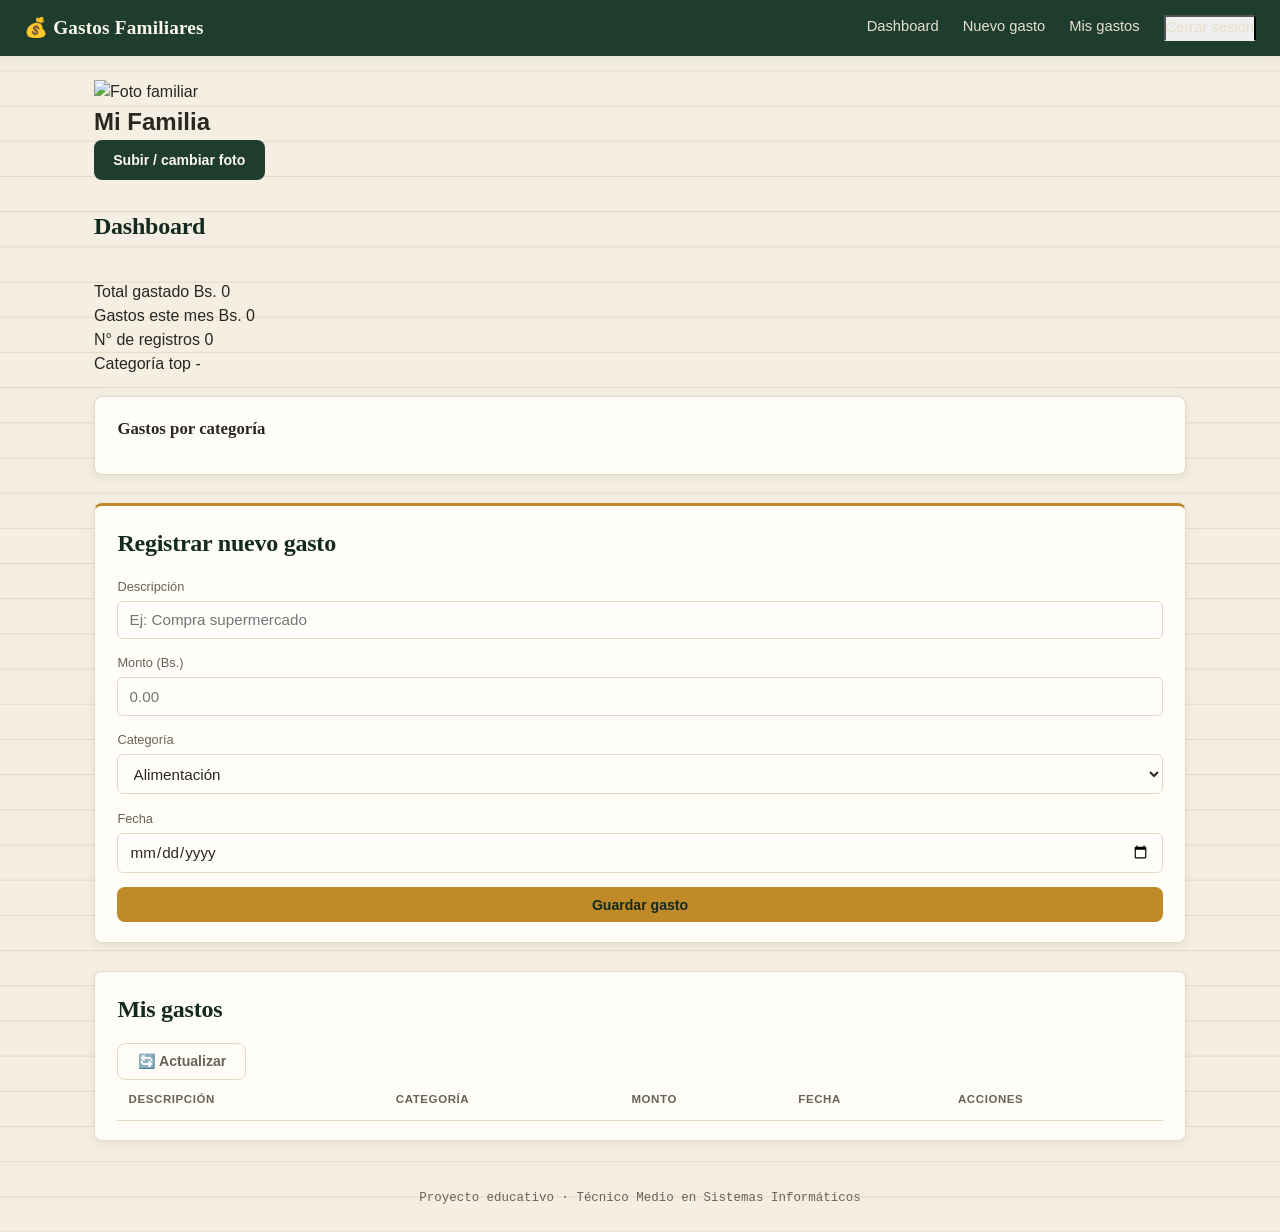
==== commit ddbc9799: "Update index.html" ====
--- a/index.html
+++ b/index.html
@@ -4,9 +4,6 @@
   <meta charset="UTF-8" />
   <meta name="viewport" content="width=device-width, initial-scale=1.0" />
   <title>Gastos Familiares</title>
-  <link rel="preconnect" href="https://fonts.googleapis.com">
-  <link rel="preconnect" href="https://fonts.gstatic.com" crossorigin>
-  <link href="https://fonts.googleapis.com/css2?family=Fraunces:opsz,wght@9..144,500;9..144,600;9..144,700&family=IBM+Plex+Mono:wght@500;600&family=IBM+Plex+Sans:wght@400;500;600&display=swap" rel="stylesheet">
   <link rel="stylesheet" href="style.css" />
 </head>
 <body>
@@ -25,220 +22,99 @@
       <a href="#dashboard" class="nav__link">Dashboard</a>
       <a href="#nuevo-gasto" class="nav__link">Nuevo gasto</a>
       <a href="#lista-gastos" class="nav__link">Mis gastos</a>
-      <a href="#" class="nav__link" id="btnCerrarSesion">Cerrar sesión</a>
+      <button id="btnLogout" class="nav__link nav__link--logout" type="button">Cerrar sesión</button>
     </nav>
   </header>
 
   <main class="main">
 
-    <!-- SECCIÓN: FRANJA FAMILIAR -->
-    <section class="familia-strip">
-      <div class="familia-strip__foto">
+    <!-- SECCIÓN: FOTO FAMILIAR -->
+    <section class="familia-card">
+      <div class="familia-card__foto">
         <img id="fotoFamiliar" src="" alt="Foto familiar" />
       </div>
-      <h2 id="nombreFamilia" class="familia-strip__nombre">Mi Familia</h2>
-      <div class="perfil-activo" id="perfilActivoBadge">
-        <span class="perfil-activo__avatar" id="perfilActivoAvatar">👤</span>
-        <span class="perfil-activo__nombre" id="perfilActivoNombre">Elegir perfil</span>
+      <div class="familia-card__info">
+        <h2 id="nombreFamilia">Mi Familia</h2>
+        <label class="btn btn--secondary" for="inputFoto">Subir / cambiar foto</label>
+        <input type="file" id="inputFoto" accept="image/*" hidden />
       </div>
-      <label class="btn btn--secondary btn--small" for="inputFoto">Cambiar foto</label>
-      <input type="file" id="inputFoto" accept="image/*" hidden />
     </section>
-
-    <!-- MODAL: SELECTOR DE PERFIL (estilo Netflix) -->
-    <div class="perfil-modal-overlay" id="perfilModalOverlay" hidden>
-      <div class="perfil-modal">
-
-        <!-- Vista: cuadrícula de perfiles -->
-        <div id="perfilVistaGrid">
-          <h2>¿Quién eres?</h2>
-          <p>Elige tu perfil, o agrega uno nuevo</p>
-          <div class="perfil-modal__grid" id="perfilModalGrid">
-            <!-- botones generados por JS -->
-          </div>
-        </div>
-
-        <!-- Vista: agregar / editar perfil -->
-        <div id="perfilVistaForm" hidden>
-          <h2 id="perfilFormTitulo">Nuevo perfil</h2>
-          <p>Ponle un nombre y, si quieres, una foto</p>
-          <form id="formPerfil" class="form-gasto" style="text-align:left;">
-            <input type="hidden" id="perfilIdEdit" />
-            <div class="form-group">
-              <label for="perfilNombre">Nombre</label>
-              <input type="text" id="perfilNombre" required placeholder="Ej: Abuela, Kevin..." />
-            </div>
-            <div class="form-group">
-              <label for="perfilFoto">Foto (opcional)</label>
-              <input type="file" id="perfilFoto" accept="image/*" />
-            </div>
-            <div class="form-actions">
-              <button type="submit" class="btn btn--primary">Guardar perfil</button>
-              <button type="button" class="btn btn--delete" id="btnEliminarPerfil" hidden>Eliminar perfil</button>
-              <button type="button" class="btn btn--ghost" id="btnCancelarPerfil">‹ Volver</button>
-            </div>
-          </form>
-        </div>
-
-      </div>
-    </div>
 
     <!-- DASHBOARD -->
     <section id="dashboard" class="dashboard">
       <h2 class="section-title">Dashboard</h2>
 
-      <!-- Línea de totales tipo recibo -->
-      <div class="stats-strip">
-        <div class="stat-item">
-          <span class="stat-item__label">Total gastado</span>
-          <span class="stat-item__value" id="statTotal">Bs. 0</span>
+      <div class="stats-grid">
+        <div class="stat-card">
+          <span class="stat-card__label">Total gastado</span>
+          <span class="stat-card__value" id="statTotal">Bs. 0</span>
         </div>
-        <div class="stat-item">
-          <span class="stat-item__label">Gastos este mes</span>
-          <span class="stat-item__value" id="statMes">Bs. 0</span>
+        <div class="stat-card">
+          <span class="stat-card__label">Gastos este mes</span>
+          <span class="stat-card__value" id="statMes">Bs. 0</span>
         </div>
-        <div class="stat-item">
-          <span class="stat-item__label">N° de registros</span>
-          <span class="stat-item__value" id="statCantidad">0</span>
+        <div class="stat-card">
+          <span class="stat-card__label">N° de registros</span>
+          <span class="stat-card__value" id="statCantidad">0</span>
         </div>
-        <div class="stat-item">
-          <span class="stat-item__label">Categoría top</span>
-          <span class="stat-item__value" id="statCategoriaTop">-</span>
+        <div class="stat-card">
+          <span class="stat-card__label">Categoría top</span>
+          <span class="stat-card__value" id="statCategoriaTop">-</span>
         </div>
       </div>
 
-      <!-- Dos columnas: categorías | ficha de nuevo gasto -->
-      <div class="dashboard-columns">
+      <div class="categorias-breakdown">
+        <h3 class="section-subtitle">Gastos por categoría</h3>
+        <div id="categoriasContainer"></div>
+      </div>
+    </section>
 
-        <div class="categorias-breakdown">
-          <h3 class="section-subtitle">Gastos por categoría</h3>
-          <div id="categoriasContainer"></div>
+    <!-- FORMULARIO NUEVO GASTO -->
+    <section id="nuevo-gasto" class="form-section">
+      <h2 class="section-title">Registrar nuevo gasto</h2>
+      <form id="formGasto" class="form-gasto">
+        <input type="hidden" id="gastoId" />
 
-          <h3 class="section-subtitle" style="margin-top:1.4rem;">Gastos por miembro de familia</h3>
-          <div id="miembrosContainer"></div>
+        <div class="form-group">
+          <label for="descripcion">Descripción</label>
+          <input type="text" id="descripcion" required placeholder="Ej: Compra supermercado" />
         </div>
 
-        <!-- FORMULARIO NUEVO GASTO (ficha) -->
-        <section id="nuevo-gasto" class="form-section">
-          <h3 class="section-subtitle">Registrar nuevo gasto</h3>
-          <form id="formGasto" class="form-gasto">
-            <input type="hidden" id="gastoId" />
+        <div class="form-group">
+          <label for="monto">Monto (Bs.)</label>
+          <input type="number" id="monto" step="0.01" min="0" required placeholder="0.00" />
+        </div>
 
-            <div class="form-group">
-              <label for="descripcion">Descripción</label>
-              <input type="text" id="descripcion" required placeholder="Ej: Compra supermercado" />
-            </div>
+        <div class="form-group">
+          <label for="categoria">Categoría</label>
+          <select id="categoria">
+            <option value="Alimentación">Alimentación</option>
+            <option value="Transporte">Transporte</option>
+            <option value="Servicios">Servicios</option>
+            <option value="Salud">Salud</option>
+            <option value="Educación">Educación</option>
+            <option value="Entretenimiento">Entretenimiento</option>
+            <option value="Otros">Otros</option>
+          </select>
+        </div>
 
-            <div class="form-group">
-              <label for="monto">Monto (Bs.)</label>
-              <input type="number" id="monto" step="0.01" min="0" required placeholder="0.00" />
-            </div>
+        <div class="form-group">
+          <label for="fecha">Fecha</label>
+          <input type="date" id="fecha" required />
+        </div>
 
-            <div class="form-group">
-              <label for="categoriaDisplay">Categoría</label>
-              <div class="select-picker" id="categoriaPicker">
-                <button type="button" class="select-picker__input" id="categoriaDisplay"></button>
-                <select id="categoria" hidden>
-                  <option value="Alimentación">Alimentación</option>
-                  <option value="Transporte">Transporte</option>
-                  <option value="Servicios">Servicios</option>
-                  <option value="Salud">Salud</option>
-                  <option value="Educación">Educación</option>
-                  <option value="Entretenimiento">Entretenimiento</option>
-                  <option value="Otros">Otros</option>
-                </select>
-                <div class="select-picker__panel" id="categoriaPanel" hidden></div>
-              </div>
-            </div>
-
-            <div class="form-group">
-              <label for="fechaDisplay">Fecha</label>
-              <div class="date-picker" id="datePicker">
-                <button type="button" class="date-picker__input" id="fechaDisplay"></button>
-                <input type="hidden" id="fecha" required />
-                <div class="date-picker__panel" id="datePanel" hidden>
-                  <div class="date-picker__header">
-                    <button type="button" class="date-picker__nav" id="dpPrev" aria-label="Mes anterior">‹</button>
-                    <span id="dpMonthLabel"></span>
-                    <button type="button" class="date-picker__nav" id="dpNext" aria-label="Mes siguiente">›</button>
-                  </div>
-                  <div class="date-picker__weekdays">
-                    <span>D</span><span>L</span><span>M</span><span>M</span><span>J</span><span>V</span><span>S</span>
-                  </div>
-                  <div class="date-picker__grid" id="dpGrid"></div>
-                </div>
-              </div>
-            </div>
-
-            <div class="form-actions">
-              <button type="submit" class="btn btn--primary" id="btnGuardar">Guardar gasto</button>
-              <button type="button" class="btn btn--ghost" id="btnCancelar" hidden>Cancelar edición</button>
-            </div>
-          </form>
-        </section>
-
-      </div>
+        <div class="form-actions">
+          <button type="submit" class="btn btn--primary" id="btnGuardar">Guardar gasto</button>
+          <button type="button" class="btn btn--ghost" id="btnCancelar" hidden>Cancelar edición</button>
+        </div>
+      </form>
     </section>
 
     <!-- LISTA DE GASTOS -->
     <section id="lista-gastos" class="lista-section">
-
-      <!-- Este bloque solo se ve al imprimir/descargar -->
-      <div class="factura-print-header">
-        <div class="factura-print-header__marca">
-          <h1>💰 Gastos Familiares</h1>
-          <p class="factura-print-header__subtitulo">Reporte de gastos</p>
-        </div>
-        <div class="factura-print-header__datos">
-          <p><strong>Familia:</strong> <span id="facturaFamilia"></span></p>
-          <p><strong>Fecha de emisión:</strong> <span id="facturaFecha"></span></p>
-          <p><strong>N° de registros:</strong> <span id="facturaCantidad"></span></p>
-        </div>
-      </div>
-
-      <table class="factura-tabla">
-        <thead>
-          <tr>
-            <th>Descripción</th>
-            <th>Categoría</th>
-            <th>Miembro</th>
-            <th>Fecha</th>
-            <th class="factura-tabla__monto">Monto</th>
-          </tr>
-        </thead>
-        <tbody id="facturaTablaBody"></tbody>
-        <tfoot>
-          <tr class="factura-tabla__total">
-            <td colspan="4">TOTAL</td>
-            <td class="factura-tabla__monto" id="facturaTotal">Bs. 0.00</td>
-          </tr>
-        </tfoot>
-      </table>
-
-      <p class="factura-print-footer">¡Gracias por registrar tus gastos!</p>
-
-      <div class="lista-header">
+      <div class="lista-section__header">
         <h2 class="section-title">Mis gastos</h2>
-        <div class="lista-header__acciones">
-          <div class="filtro-miembro">
-            <label for="filtroMiembroDisplay">Ver gastos de:</label>
-            <div class="select-picker select-picker--filtro" id="filtroMiembroPicker">
-              <button type="button" class="select-picker__input" id="filtroMiembroDisplay">Todos</button>
-              <select id="filtroMiembro" hidden>
-                <option value="todos">Todos</option>
-                <option value="Mamá">Mamá</option>
-                <option value="Papá">Papá</option>
-                <option value="Hermano/a">Hermano/a</option>
-                <option value="Yo">Yo</option>
-              </select>
-              <div class="select-picker__panel" id="filtroMiembroPanel" hidden></div>
-            </div>
-          </div>
-          <button type="button" class="btn btn--ghost btn--small" id="btnImprimir">🖨️ Descargar / Imprimir</button>
-          <button type="button" class="btn btn--ghost btn--small" id="btnRefrescar">
-            <span id="refrescarIcono">↻</span> Actualizar
-          </button>
-        </div>
+        <button type="button" class="btn btn--ghost" id="btnActualizarGastos">🔄 Actualizar</button>
       </div>
       <div class="tabla-wrapper">
         <table class="tabla-gastos">
@@ -246,7 +122,6 @@
             <tr>
               <th>Descripción</th>
               <th>Categoría</th>
-              <th>Miembro</th>
               <th>Monto</th>
               <th>Fecha</th>
               <th>Acciones</th>
@@ -257,8 +132,6 @@
           </tbody>
         </table>
       </div>
-
-      <div class="paginacion" id="paginacionGastos"></div>
     </section>
 
   </main>
@@ -269,8 +142,6 @@
 
   <script src="https://cdn.jsdelivr.net/npm/@supabase/supabase-js@2"></script>
   <script src="supabaseClient.js"></script>
-  <script src="toast.js"></script>
-  <script src="auth.js"></script>
   <script src="app.js"></script>
 </body>
 </html>
--- a/style.css
+++ b/style.css
@@ -28,6 +28,18 @@
 
 * { box-sizing: border-box; margin: 0; padding: 0; }
 
+/* Fuerza a que cualquier elemento con el atributo hidden se oculte SIEMPRE,
+   sin importar si tiene clases como .btn que definen su propio "display".
+   Sin esto, botones ocultos por JS (ej: btnEliminarPerfil.hidden = true)
+   podían seguir mostrándose. */
+[hidden] {
+  display: none !important;
+}
+
+html, body {
+  overflow-x: hidden;
+}
+
 body {
   font-family: var(--font-body);
   background: var(--color-bg);
@@ -333,6 +345,18 @@
   font-size: 0.95rem;
   background: #fffefb;
   color: var(--color-ink);
+  width: 100%;
+  min-width: 0;
+}
+
+/* El input de tipo archivo ("Seleccionar archivo") dibuja su propio botón +
+   texto con un ancho mínimo que en móvil se salía del modal. Se fuerza a
+   respetar el ancho del contenedor y a recortar el texto si no cabe. */
+.form-group input[type="file"] {
+  max-width: 100%;
+  overflow: hidden;
+  text-overflow: ellipsis;
+  white-space: nowrap;
 }
 
 .form-group input:focus,
@@ -739,6 +763,7 @@
   width: 100%;
   text-align: center;
   box-shadow: 0 12px 40px rgba(0,0,0,0.25);
+  overflow-x: hidden;
 }
 .perfil-modal h2 {
   font-family: var(--font-display);
@@ -890,17 +915,18 @@
   font-style: italic;
 }
 
-/* ================= FACTURA / IMPRIMIR (estilo tique angosto) ================= */
+/* ================= FACTURA / IMPRIMIR (estilo factura profesional A4) ================= */
 .factura-print-header,
-.factura-ticket { display: none; }
+.factura-tabla,
+.factura-print-footer { display: none; }
 
 @media print {
   @page {
-    size: 80mm auto;
-    margin: 4mm;
-  }
-
-  body { font-size: 11px; }
+    size: A4 portrait;
+    margin: 16mm 14mm;
+  }
+
+  body { font-size: 12px; color: #1a1a1a; }
 
   body * { visibility: hidden; }
 
@@ -915,44 +941,96 @@
     padding: 0;
   }
 
-  /* Se ocultan la tabla normal, el filtro, botones y paginación */
+  /* Se ocultan la vista normal: header de lista, tabla en pantalla, filtro, botones, paginación */
   .lista-header,
   .tabla-wrapper,
   .paginacion {
     display: none !important;
   }
 
+  /* ---- Encabezado tipo factura ---- */
   .factura-print-header {
+    display: flex;
+    justify-content: space-between;
+    align-items: flex-start;
+    border-bottom: 2px solid #1f3d2e;
+    padding-bottom: 10px;
+    margin-bottom: 18px;
+  }
+
+  .factura-print-header__marca h1 {
+    font-family: var(--font-display);
+    font-size: 1.4rem;
+    font-weight: 700;
+    color: #1f3d2e;
+  }
+
+  .factura-print-header__subtitulo {
+    font-size: 0.75rem;
+    letter-spacing: 0.08em;
+    text-transform: uppercase;
+    color: #6b6255;
+    margin-top: 2px;
+  }
+
+  .factura-print-header__datos {
+    text-align: right;
+    font-size: 0.78rem;
+    line-height: 1.6;
+  }
+
+  .factura-print-header__datos strong {
+    color: #1a1a1a;
+  }
+
+  /* ---- Tabla de la factura ---- */
+  .factura-tabla {
+    display: table;
+    width: 100%;
+    border-collapse: collapse;
+    font-size: 0.8rem;
+  }
+
+  .factura-tabla thead th {
+    background: #1f3d2e;
+    color: #fdf8ec;
+    text-align: left;
+    padding: 8px 10px;
+    font-size: 0.68rem;
+    text-transform: uppercase;
+    letter-spacing: 0.05em;
+  }
+
+  .factura-tabla tbody td {
+    padding: 7px 10px;
+    border-bottom: 1px solid #e3d9c4;
+  }
+
+  .factura-tabla tbody tr:nth-child(even) {
+    background: #f5efe3;
+  }
+
+  .factura-tabla__monto {
+    text-align: right;
+    font-variant-numeric: tabular-nums;
+    white-space: nowrap;
+  }
+
+  .factura-tabla tfoot .factura-tabla__total td {
+    border-top: 2px solid #1f3d2e;
+    border-bottom: none;
+    font-weight: 700;
+    font-size: 0.95rem;
+    padding-top: 10px;
+    color: #1f3d2e;
+  }
+
+  .factura-print-footer {
     display: block;
     text-align: center;
-    margin-bottom: 0.4rem;
-  }
-  .factura-print-header h1 {
-    font-family: var(--font-mono);
-    font-size: 0.95rem;
-    font-weight: 700;
-    color: var(--color-ink);
-    letter-spacing: 0.02em;
-  }
-  .factura-print-header p {
-    font-family: var(--font-mono);
-    font-size: 0.65rem;
-    color: var(--color-ink);
-    margin-top: 0.1rem;
-  }
-  .factura-print-header hr {
-    margin-top: 0.4rem;
-    border: none;
-    border-top: 1px dashed var(--color-ink);
-  }
-
-  .factura-ticket {
-    display: block;
-    font-family: var(--font-mono);
-    font-size: 0.68rem;
-    line-height: 1.5;
-    white-space: pre-wrap;
-    word-break: break-word;
-    color: var(--color-ink);
-  }
-}
+    margin-top: 24px;
+    font-size: 0.75rem;
+    color: #6b6255;
+    font-style: italic;
+  }
+}
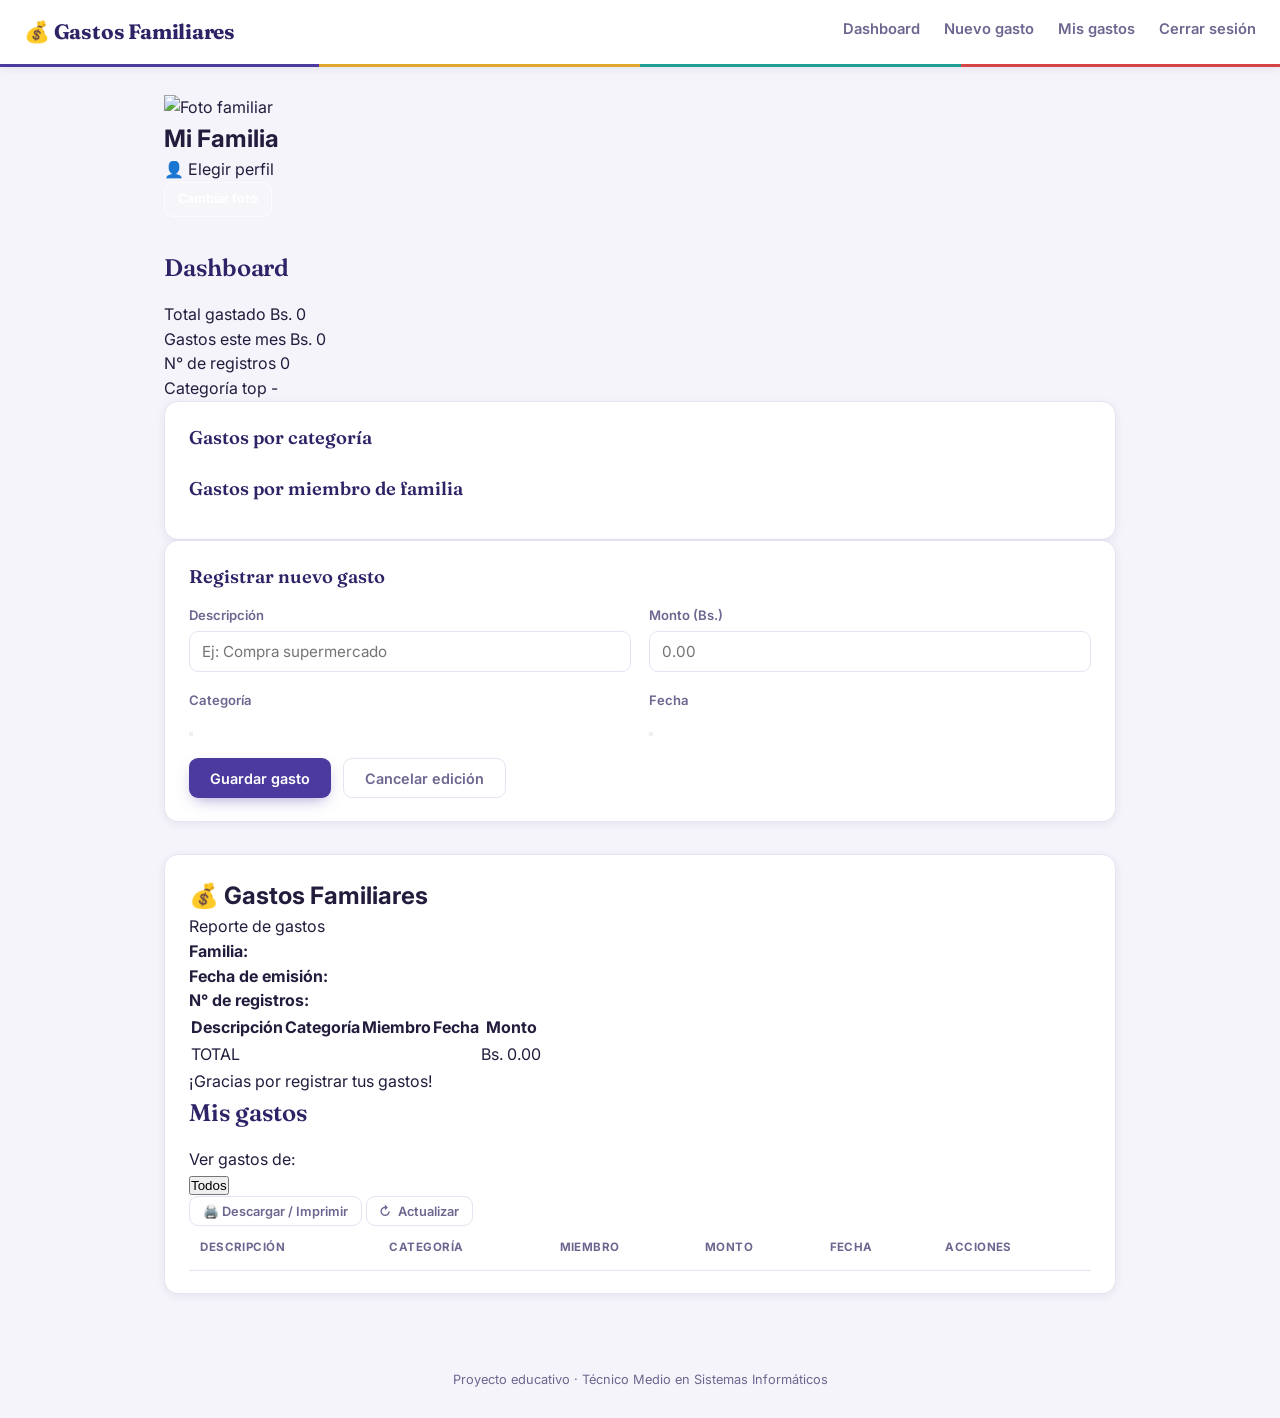
==== commit bee66fb5: "Update index.html" ====
--- a/index.html
+++ b/index.html
@@ -4,6 +4,9 @@
   <meta charset="UTF-8" />
   <meta name="viewport" content="width=device-width, initial-scale=1.0" />
   <title>Gastos Familiares</title>
+  <link rel="preconnect" href="https://fonts.googleapis.com">
+  <link rel="preconnect" href="https://fonts.gstatic.com" crossorigin>
+  <link href="https://fonts.googleapis.com/css2?family=Fraunces:opsz,wght@9..144,500;9..144,600;9..144,700&family=IBM+Plex+Mono:wght@500;600&family=IBM+Plex+Sans:wght@400;500;600&display=swap" rel="stylesheet">
   <link rel="stylesheet" href="style.css" />
 </head>
 <body>
@@ -22,99 +25,220 @@
       <a href="#dashboard" class="nav__link">Dashboard</a>
       <a href="#nuevo-gasto" class="nav__link">Nuevo gasto</a>
       <a href="#lista-gastos" class="nav__link">Mis gastos</a>
-      <button id="btnLogout" class="nav__link nav__link--logout" type="button">Cerrar sesión</button>
+      <a href="#" class="nav__link" id="btnCerrarSesion">Cerrar sesión</a>
     </nav>
   </header>
 
   <main class="main">
 
-    <!-- SECCIÓN: FOTO FAMILIAR -->
-    <section class="familia-card">
-      <div class="familia-card__foto">
+    <!-- SECCIÓN: FRANJA FAMILIAR -->
+    <section class="familia-strip">
+      <div class="familia-strip__foto">
         <img id="fotoFamiliar" src="" alt="Foto familiar" />
       </div>
-      <div class="familia-card__info">
-        <h2 id="nombreFamilia">Mi Familia</h2>
-        <label class="btn btn--secondary" for="inputFoto">Subir / cambiar foto</label>
-        <input type="file" id="inputFoto" accept="image/*" hidden />
-      </div>
+      <h2 id="nombreFamilia" class="familia-strip__nombre">Mi Familia</h2>
+      <div class="perfil-activo" id="perfilActivoBadge">
+        <span class="perfil-activo__avatar" id="perfilActivoAvatar">👤</span>
+        <span class="perfil-activo__nombre" id="perfilActivoNombre">Elegir perfil</span>
+      </div>
+      <label class="btn btn--secondary btn--small" for="inputFoto">Cambiar foto</label>
+      <input type="file" id="inputFoto" accept="image/*" hidden />
     </section>
+
+    <!-- MODAL: SELECTOR DE PERFIL (estilo Netflix) -->
+    <div class="perfil-modal-overlay" id="perfilModalOverlay" hidden>
+      <div class="perfil-modal">
+
+        <!-- Vista: cuadrícula de perfiles -->
+        <div id="perfilVistaGrid">
+          <h2>¿Quién eres?</h2>
+          <p>Elige tu perfil, o agrega uno nuevo</p>
+          <div class="perfil-modal__grid" id="perfilModalGrid">
+            <!-- botones generados por JS -->
+          </div>
+        </div>
+
+        <!-- Vista: agregar / editar perfil -->
+        <div id="perfilVistaForm" hidden>
+          <h2 id="perfilFormTitulo">Nuevo perfil</h2>
+          <p>Ponle un nombre y, si quieres, una foto</p>
+          <form id="formPerfil" class="form-gasto" style="text-align:left;">
+            <input type="hidden" id="perfilIdEdit" />
+            <div class="form-group">
+              <label for="perfilNombre">Nombre</label>
+              <input type="text" id="perfilNombre" required placeholder="Ej: Abuela, Kevin..." />
+            </div>
+            <div class="form-group">
+              <label for="perfilFoto">Foto (opcional)</label>
+              <input type="file" id="perfilFoto" accept="image/*" />
+            </div>
+            <div class="form-actions">
+              <button type="submit" class="btn btn--primary">Guardar perfil</button>
+              <button type="button" class="btn btn--delete" id="btnEliminarPerfil" hidden>Eliminar perfil</button>
+              <button type="button" class="btn btn--ghost" id="btnCancelarPerfil">‹ Volver</button>
+            </div>
+          </form>
+        </div>
+
+      </div>
+    </div>
 
     <!-- DASHBOARD -->
     <section id="dashboard" class="dashboard">
       <h2 class="section-title">Dashboard</h2>
 
-      <div class="stats-grid">
-        <div class="stat-card">
-          <span class="stat-card__label">Total gastado</span>
-          <span class="stat-card__value" id="statTotal">Bs. 0</span>
-        </div>
-        <div class="stat-card">
-          <span class="stat-card__label">Gastos este mes</span>
-          <span class="stat-card__value" id="statMes">Bs. 0</span>
-        </div>
-        <div class="stat-card">
-          <span class="stat-card__label">N° de registros</span>
-          <span class="stat-card__value" id="statCantidad">0</span>
-        </div>
-        <div class="stat-card">
-          <span class="stat-card__label">Categoría top</span>
-          <span class="stat-card__value" id="statCategoriaTop">-</span>
-        </div>
-      </div>
-
-      <div class="categorias-breakdown">
-        <h3 class="section-subtitle">Gastos por categoría</h3>
-        <div id="categoriasContainer"></div>
-      </div>
-    </section>
-
-    <!-- FORMULARIO NUEVO GASTO -->
-    <section id="nuevo-gasto" class="form-section">
-      <h2 class="section-title">Registrar nuevo gasto</h2>
-      <form id="formGasto" class="form-gasto">
-        <input type="hidden" id="gastoId" />
-
-        <div class="form-group">
-          <label for="descripcion">Descripción</label>
-          <input type="text" id="descripcion" required placeholder="Ej: Compra supermercado" />
-        </div>
-
-        <div class="form-group">
-          <label for="monto">Monto (Bs.)</label>
-          <input type="number" id="monto" step="0.01" min="0" required placeholder="0.00" />
-        </div>
-
-        <div class="form-group">
-          <label for="categoria">Categoría</label>
-          <select id="categoria">
-            <option value="Alimentación">Alimentación</option>
-            <option value="Transporte">Transporte</option>
-            <option value="Servicios">Servicios</option>
-            <option value="Salud">Salud</option>
-            <option value="Educación">Educación</option>
-            <option value="Entretenimiento">Entretenimiento</option>
-            <option value="Otros">Otros</option>
-          </select>
-        </div>
-
-        <div class="form-group">
-          <label for="fecha">Fecha</label>
-          <input type="date" id="fecha" required />
-        </div>
-
-        <div class="form-actions">
-          <button type="submit" class="btn btn--primary" id="btnGuardar">Guardar gasto</button>
-          <button type="button" class="btn btn--ghost" id="btnCancelar" hidden>Cancelar edición</button>
-        </div>
-      </form>
+      <!-- Línea de totales tipo recibo -->
+      <div class="stats-strip">
+        <div class="stat-item">
+          <span class="stat-item__label">Total gastado</span>
+          <span class="stat-item__value" id="statTotal">Bs. 0</span>
+        </div>
+        <div class="stat-item">
+          <span class="stat-item__label">Gastos este mes</span>
+          <span class="stat-item__value" id="statMes">Bs. 0</span>
+        </div>
+        <div class="stat-item">
+          <span class="stat-item__label">N° de registros</span>
+          <span class="stat-item__value" id="statCantidad">0</span>
+        </div>
+        <div class="stat-item">
+          <span class="stat-item__label">Categoría top</span>
+          <span class="stat-item__value" id="statCategoriaTop">-</span>
+        </div>
+      </div>
+
+      <!-- Dos columnas: categorías | ficha de nuevo gasto -->
+      <div class="dashboard-columns">
+
+        <div class="categorias-breakdown">
+          <h3 class="section-subtitle">Gastos por categoría</h3>
+          <div id="categoriasContainer"></div>
+
+          <h3 class="section-subtitle" style="margin-top:1.4rem;">Gastos por miembro de familia</h3>
+          <div id="miembrosContainer"></div>
+        </div>
+
+        <!-- FORMULARIO NUEVO GASTO (ficha) -->
+        <section id="nuevo-gasto" class="form-section">
+          <h3 class="section-subtitle">Registrar nuevo gasto</h3>
+          <form id="formGasto" class="form-gasto">
+            <input type="hidden" id="gastoId" />
+
+            <div class="form-group">
+              <label for="descripcion">Descripción</label>
+              <input type="text" id="descripcion" required placeholder="Ej: Compra supermercado" />
+            </div>
+
+            <div class="form-group">
+              <label for="monto">Monto (Bs.)</label>
+              <input type="number" id="monto" step="0.01" min="0" required placeholder="0.00" />
+            </div>
+
+            <div class="form-group">
+              <label for="categoriaDisplay">Categoría</label>
+              <div class="select-picker" id="categoriaPicker">
+                <button type="button" class="select-picker__input" id="categoriaDisplay"></button>
+                <select id="categoria" hidden>
+                  <option value="Alimentación">Alimentación</option>
+                  <option value="Transporte">Transporte</option>
+                  <option value="Servicios">Servicios</option>
+                  <option value="Salud">Salud</option>
+                  <option value="Educación">Educación</option>
+                  <option value="Entretenimiento">Entretenimiento</option>
+                  <option value="Otros">Otros</option>
+                </select>
+                <div class="select-picker__panel" id="categoriaPanel" hidden></div>
+              </div>
+            </div>
+
+            <div class="form-group">
+              <label for="fechaDisplay">Fecha</label>
+              <div class="date-picker" id="datePicker">
+                <button type="button" class="date-picker__input" id="fechaDisplay"></button>
+                <input type="hidden" id="fecha" required />
+                <div class="date-picker__panel" id="datePanel" hidden>
+                  <div class="date-picker__header">
+                    <button type="button" class="date-picker__nav" id="dpPrev" aria-label="Mes anterior">‹</button>
+                    <span id="dpMonthLabel"></span>
+                    <button type="button" class="date-picker__nav" id="dpNext" aria-label="Mes siguiente">›</button>
+                  </div>
+                  <div class="date-picker__weekdays">
+                    <span>D</span><span>L</span><span>M</span><span>M</span><span>J</span><span>V</span><span>S</span>
+                  </div>
+                  <div class="date-picker__grid" id="dpGrid"></div>
+                </div>
+              </div>
+            </div>
+
+            <div class="form-actions">
+              <button type="submit" class="btn btn--primary" id="btnGuardar">Guardar gasto</button>
+              <button type="button" class="btn btn--ghost" id="btnCancelar" hidden>Cancelar edición</button>
+            </div>
+          </form>
+        </section>
+
+      </div>
     </section>
 
     <!-- LISTA DE GASTOS -->
     <section id="lista-gastos" class="lista-section">
-      <div class="lista-section__header">
+
+      <!-- Este bloque solo se ve al imprimir/descargar -->
+      <div class="factura-print-header">
+        <div class="factura-print-header__marca">
+          <h1>💰 Gastos Familiares</h1>
+          <p class="factura-print-header__subtitulo">Reporte de gastos</p>
+        </div>
+        <div class="factura-print-header__datos">
+          <p><strong>Familia:</strong> <span id="facturaFamilia"></span></p>
+          <p><strong>Fecha de emisión:</strong> <span id="facturaFecha"></span></p>
+          <p><strong>N° de registros:</strong> <span id="facturaCantidad"></span></p>
+        </div>
+      </div>
+
+      <table class="factura-tabla">
+        <thead>
+          <tr>
+            <th>Descripción</th>
+            <th>Categoría</th>
+            <th>Miembro</th>
+            <th>Fecha</th>
+            <th class="factura-tabla__monto">Monto</th>
+          </tr>
+        </thead>
+        <tbody id="facturaTablaBody"></tbody>
+        <tfoot>
+          <tr class="factura-tabla__total">
+            <td colspan="4">TOTAL</td>
+            <td class="factura-tabla__monto" id="facturaTotal">Bs. 0.00</td>
+          </tr>
+        </tfoot>
+      </table>
+
+      <p class="factura-print-footer">¡Gracias por registrar tus gastos!</p>
+
+      <div class="lista-header">
         <h2 class="section-title">Mis gastos</h2>
-        <button type="button" class="btn btn--ghost" id="btnActualizarGastos">🔄 Actualizar</button>
+        <div class="lista-header__acciones">
+          <div class="filtro-miembro">
+            <label for="filtroMiembroDisplay">Ver gastos de:</label>
+            <div class="select-picker select-picker--filtro" id="filtroMiembroPicker">
+              <button type="button" class="select-picker__input" id="filtroMiembroDisplay">Todos</button>
+              <select id="filtroMiembro" hidden>
+                <option value="todos">Todos</option>
+                <option value="Mamá">Mamá</option>
+                <option value="Papá">Papá</option>
+                <option value="Hermano/a">Hermano/a</option>
+                <option value="Yo">Yo</option>
+              </select>
+              <div class="select-picker__panel" id="filtroMiembroPanel" hidden></div>
+            </div>
+          </div>
+          <button type="button" class="btn btn--ghost btn--small" id="btnImprimir">🖨️ Descargar / Imprimir</button>
+          <button type="button" class="btn btn--ghost btn--small" id="btnRefrescar">
+            <span id="refrescarIcono">↻</span> Actualizar
+          </button>
+        </div>
       </div>
       <div class="tabla-wrapper">
         <table class="tabla-gastos">
@@ -122,6 +246,7 @@
             <tr>
               <th>Descripción</th>
               <th>Categoría</th>
+              <th>Miembro</th>
               <th>Monto</th>
               <th>Fecha</th>
               <th>Acciones</th>
@@ -132,6 +257,8 @@
           </tbody>
         </table>
       </div>
+
+      <div class="paginacion" id="paginacionGastos"></div>
     </section>
 
   </main>
@@ -142,6 +269,8 @@
 
   <script src="https://cdn.jsdelivr.net/npm/@supabase/supabase-js@2"></script>
   <script src="supabaseClient.js"></script>
+  <script src="toast.js"></script>
+  <script src="auth.js"></script>
   <script src="app.js"></script>
 </body>
 </html>
--- a/style.css
+++ b/style.css
@@ -1,52 +1,68 @@
-/* ================= FUENTES =================
-   Agregar en el <head> del HTML, antes de este archivo:
-
-   <link rel="preconnect" href="https://fonts.googleapis.com">
-   <link rel="preconnect" href="https://fonts.gstatic.com" crossorigin>
-   <link href="https://fonts.googleapis.com/css2?family=Fraunces:opsz,wght@9..144,500;9..144,600;9..144,700&family=IBM+Plex+Mono:wght@500;600&family=IBM+Plex+Sans:wght@400;500;600&display=swap" rel="stylesheet">
-================================================= */
+/* =========================================================
+   GASTOS FAMILIARES — Sistema de diseño
+   Paleta: índigo de noche + dorado mostaza + turquesa
+   Inspiración suelta: la libreta de cuentas familiar y las
+   franjas de color de los tejidos andinos, como firma visual.
+   ========================================================= */
+
+@import url('https://fonts.googleapis.com/css2?family=Fraunces:ital,opsz,wght@0,9..144,400;0,9..144,600;0,9..144,700;1,9..144,500&family=Inter:wght@400;500;600;700&display=swap');
 
 /* ================= VARIABLES ================= */
 :root {
-  --color-bg: #f5efe3;
-  --color-surface: #fffdf8;
-  --color-primary: #1f3d2e;
-  --color-primary-dark: #14291f;
-  --color-accent: #c08a28;
-  --color-ink: #2b2620;
-  --color-ink-light: #6b6255;
-  --color-border: #e3d9c4;
-  --color-expense: #a63d2f;
-  --color-success: #4f7a5a;
-  --font-display: "Fraunces", Georgia, serif;
-  --font-body: "IBM Plex Sans", "Segoe UI", sans-serif;
-  --font-mono: "IBM Plex Mono", "Courier New", monospace;
-  --radius: 8px;
-  --shadow: 0 3px 10px rgba(43, 38, 32, 0.08);
+  --color-bg: #f5f4fa;
+  --color-surface: #ffffff;
+
+  --color-primary: #4c3a9e;
+  --color-primary-dark: #2f2266;
+  --color-secondary: #e0a72e;
+  --color-teal: #1f9e93;
+
+  --color-text: #241c3d;
+  --color-text-light: #6e6690;
+
+  --color-border: #e6e3f2;
+  --color-danger: #d64545;
+  --color-success: #1f9e93;
+
+  --font-display: 'Fraunces', 'Georgia', serif;
+  --font-body: 'Inter', 'Segoe UI', Roboto, Arial, sans-serif;
+
+  --radius: 14px;
+  --radius-sm: 9px;
+  --shadow: 0 10px 30px -14px rgba(47, 34, 102, 0.22);
+  --shadow-sm: 0 2px 8px rgba(47, 34, 102, 0.08);
   --transition: 0.2s ease;
+
+  --stripe: linear-gradient(
+    90deg,
+    var(--color-primary) 0%, var(--color-primary) 25%,
+    var(--color-secondary) 25%, var(--color-secondary) 50%,
+    var(--color-teal) 50%, var(--color-teal) 75%,
+    var(--color-danger) 75%, var(--color-danger) 100%
+  );
 }
 
 * { box-sizing: border-box; margin: 0; padding: 0; }
-
-/* Fuerza a que cualquier elemento con el atributo hidden se oculte SIEMPRE,
-   sin importar si tiene clases como .btn que definen su propio "display".
-   Sin esto, botones ocultos por JS (ej: btnEliminarPerfil.hidden = true)
-   podían seguir mostrándose. */
-[hidden] {
-  display: none !important;
-}
-
-html, body {
-  overflow-x: hidden;
-}
 
 body {
   font-family: var(--font-body);
   background: var(--color-bg);
-  background-image: linear-gradient(var(--color-border) 1px, transparent 1px);
-  background-size: 100% 2.2rem;
-  color: var(--color-ink);
-  line-height: 1.5;
+  color: var(--color-text);
+  line-height: 1.55;
+  -webkit-font-smoothing: antialiased;
+}
+
+:focus-visible {
+  outline: 2px solid var(--color-primary);
+  outline-offset: 2px;
+  border-radius: 4px;
+}
+
+@media (prefers-reduced-motion: reduce) {
+  *, *::before, *::after {
+    animation-duration: 0.01ms !important;
+    transition-duration: 0.01ms !important;
+  }
 }
 
 .section-title {
@@ -61,9 +77,9 @@
 .section-subtitle {
   font-family: var(--font-display);
   font-weight: 600;
-  font-size: 1.05rem;
+  font-size: 1.15rem;
   margin-bottom: 0.8rem;
-  color: var(--color-ink);
+  color: var(--color-primary-dark);
 }
 
 /* ================= HEADER ================= */
@@ -71,42 +87,62 @@
   display: flex;
   align-items: center;
   justify-content: space-between;
-  background: var(--color-primary);
-  padding: 0.85rem 1.5rem;
-  box-shadow: var(--shadow);
+  background: var(--color-surface);
+  padding: 1rem 1.5rem;
+  box-shadow: var(--shadow-sm);
   position: sticky;
   top: 0;
   z-index: 100;
+  border-bottom: 3px solid transparent;
+  border-image: var(--stripe) 1;
 }
 
 .header__logo {
   font-family: var(--font-display);
-  font-size: 1.2rem;
-  font-weight: 600;
-  color: #fdf8ec;
-  letter-spacing: 0.01em;
+  font-size: 1.3rem;
+  font-weight: 700;
+  color: var(--color-primary-dark);
+  letter-spacing: -0.01em;
 }
 
 .nav {
   display: flex;
+  align-items: center;
   gap: 1.5rem;
 }
 
 .nav__link {
   text-decoration: none;
-  color: #e8e0cd;
-  font-weight: 500;
+  color: var(--color-text-light);
+  font-weight: 600;
   font-size: 0.92rem;
-  padding-bottom: 2px;
-  border-bottom: 1px solid transparent;
+  padding-bottom: 0.2rem;
+  border-bottom: 2px solid transparent;
   transition: color var(--transition), border-color var(--transition);
-}
-
-.nav__link:hover {
-  color: var(--color-accent);
-  border-bottom-color: var(--color-accent);
-}
-
+  background: none;
+  border-top: none;
+  border-left: none;
+  border-right: none;
+  cursor: pointer;
+  font-family: inherit;
+}
+
+.nav__link:hover,
+.nav__link.active {
+  color: var(--color-primary);
+  border-color: var(--color-secondary);
+}
+
+.nav__link--logout {
+  color: var(--color-danger);
+}
+
+.nav__link--logout:hover {
+  color: var(--color-danger);
+  border-color: var(--color-danger);
+}
+
+/* Hamburguesa (oculta en escritorio) */
 .hamburger {
   display: none;
   flex-direction: column;
@@ -122,7 +158,7 @@
   display: block;
   height: 3px;
   width: 100%;
-  background: #fdf8ec;
+  background: var(--color-primary-dark);
   border-radius: 2px;
   transition: transform var(--transition), opacity var(--transition);
 }
@@ -133,167 +169,201 @@
 
 /* ================= MAIN ================= */
 .main {
-  max-width: 1140px;
+  max-width: 1000px;
   margin: 0 auto;
-  padding: 1.5rem;
+  padding: 1.75rem 1.5rem 3rem;
   display: flex;
   flex-direction: column;
-  gap: 1.75rem;
-}
-
-/* ================= FRANJA FAMILIAR (antes: banner grande) ================= */
-.familia-strip {
-  background: var(--color-surface);
-  border: 1px solid var(--color-border);
-  border-left: 4px solid var(--color-accent);
+  gap: 2rem;
+}
+
+/* ================= FAMILIA CARD ================= */
+.familia-card {
+  position: relative;
+  background: linear-gradient(135deg, var(--color-primary) 0%, var(--color-primary-dark) 100%);
   border-radius: var(--radius);
-  padding: 0.75rem 1.1rem;
+  padding: 1.75rem;
   display: flex;
   align-items: center;
-  gap: 0.9rem;
+  gap: 1.5rem;
+  color: #fff;
   box-shadow: var(--shadow);
-}
-
-.familia-strip__foto img {
-  width: 44px;
-  height: 44px;
+  overflow: hidden;
+}
+
+.familia-card::before {
+  content: "";
+  position: absolute;
+  inset: 0 0 auto 0;
+  height: 4px;
+  background: var(--stripe);
+}
+
+.familia-card::after {
+  content: "";
+  position: absolute;
+  right: -60px;
+  bottom: -60px;
+  width: 180px;
+  height: 180px;
+  border-radius: 50%;
+  background: rgba(224, 167, 46, 0.18);
+}
+
+.familia-card__foto img {
+  width: 88px;
+  height: 88px;
   border-radius: 50%;
   object-fit: cover;
-  background: var(--color-bg);
-  border: 2px solid var(--color-accent);
-}
-
-.familia-strip__nombre {
+  background: rgba(255, 255, 255, 0.25);
+  border: 3px solid rgba(255, 255, 255, 0.85);
+  position: relative;
+  z-index: 1;
+}
+
+.familia-card__info {
+  position: relative;
+  z-index: 1;
+}
+
+.familia-card__info h2 {
   font-family: var(--font-display);
   font-weight: 600;
-  font-size: 1.05rem;
-  color: var(--color-primary-dark);
-  flex: 1;
+  font-size: 1.5rem;
+  margin-bottom: 0.7rem;
+  letter-spacing: -0.01em;
 }
 
 /* ================= BOTONES ================= */
 .btn {
-  display: inline-block;
-  padding: 0.6rem 1.2rem;
-  border-radius: var(--radius);
+  display: inline-flex;
+  align-items: center;
+  justify-content: center;
+  gap: 0.4rem;
+  padding: 0.65rem 1.3rem;
+  border-radius: var(--radius-sm);
   border: none;
   cursor: pointer;
   font-family: var(--font-body);
   font-weight: 600;
-  font-size: 0.88rem;
-  transition: transform var(--transition), background var(--transition);
+  font-size: 0.9rem;
+  transition: transform var(--transition), background var(--transition), box-shadow var(--transition);
 }
 
 .btn:hover { transform: translateY(-1px); }
+.btn:active { transform: translateY(0); }
 
 .btn--primary {
-  background: var(--color-accent);
-  color: var(--color-primary-dark);
-}
-
-.btn--primary:hover { background: #a8781f; }
+  background: var(--color-primary);
+  color: #fff;
+  box-shadow: 0 6px 16px -6px rgba(76, 58, 158, 0.55);
+}
+
+.btn--primary:hover { background: var(--color-primary-dark); }
 
 .btn--secondary {
-  background: var(--color-primary);
-  color: #fdf8ec;
-}
-
-.btn--secondary:hover { background: var(--color-primary-dark); }
+  background: rgba(255, 255, 255, 0.16);
+  color: #fff;
+  border: 1px solid rgba(255, 255, 255, 0.6);
+  backdrop-filter: blur(2px);
+}
+
+.btn--secondary:hover { background: rgba(255, 255, 255, 0.26); }
 
 .btn--ghost {
   background: transparent;
-  color: var(--color-ink-light);
+  color: var(--color-text-light);
   border: 1px solid var(--color-border);
 }
 
+.btn--ghost:hover {
+  border-color: var(--color-primary);
+  color: var(--color-primary);
+}
+
 .btn--small {
-  padding: 0.4rem 0.85rem;
-  font-size: 0.78rem;
-}
-
-.btn--edit { background: var(--color-primary); color: #fdf8ec; }
-.btn--delete { background: var(--color-expense); color: #fdf8ec; }
-
-/* ================= DASHBOARD ================= */
-.dashboard {
+  padding: 0.4rem 0.8rem;
+  font-size: 0.8rem;
+}
+
+.btn--edit { background: var(--color-teal); color: #fff; }
+.btn--edit:hover { background: #16746c; }
+
+.btn--delete { background: var(--color-danger); color: #fff; }
+.btn--delete:hover { background: #b32f2f; }
+
+/* ================= STATS GRID ================= */
+.stats-grid {
+  display: grid;
+  grid-template-columns: repeat(4, 1fr);
+  gap: 1rem;
+}
+
+.stat-card {
+  position: relative;
+  background: var(--color-surface);
+  border-radius: var(--radius);
+  box-shadow: var(--shadow-sm);
+  padding: 1.25rem 1.3rem;
   display: flex;
   flex-direction: column;
-  gap: 1.25rem;
-}
-
-/* Línea de totales tipo recibo */
-.stats-strip {
-  background: var(--color-surface);
+  gap: 0.5rem;
   border: 1px solid var(--color-border);
-  border-radius: var(--radius);
+  transition: box-shadow var(--transition), transform var(--transition);
+}
+
+.stat-card:hover {
   box-shadow: var(--shadow);
-  display: flex;
-}
-
-.stat-item {
-  flex: 1;
-  padding: 1rem 1.2rem;
-  display: flex;
-  flex-direction: column;
-  gap: 0.35rem;
-  border-right: 1px dashed var(--color-border);
-}
-
-.stat-item:last-child { border-right: none; }
-
-.stat-item__label {
-  font-size: 0.72rem;
-  color: var(--color-ink-light);
+  transform: translateY(-2px);
+}
+
+.stat-card__label {
+  font-size: 0.75rem;
+  font-weight: 600;
+  color: var(--color-text-light);
   text-transform: uppercase;
   letter-spacing: 0.06em;
 }
 
-.stat-item__value {
-  font-family: var(--font-mono);
-  font-variant-numeric: tabular-nums;
-  font-size: 1.25rem;
+.stat-card__value {
+  font-family: var(--font-display);
+  font-size: 1.6rem;
   font-weight: 600;
   color: var(--color-primary-dark);
-}
-
-/* Dos columnas: categorías | ficha nuevo gasto */
-.dashboard-columns {
-  display: grid;
-  grid-template-columns: 1.4fr 1fr;
-  gap: 1.25rem;
-  align-items: start;
-}
-
+  letter-spacing: -0.01em;
+}
+
+/* ================= CATEGORIAS BREAKDOWN ================= */
 .categorias-breakdown {
   background: var(--color-surface);
+  border-radius: var(--radius);
+  padding: 1.4rem 1.5rem;
+  box-shadow: var(--shadow-sm);
   border: 1px solid var(--color-border);
-  border-radius: var(--radius);
-  padding: 1.2rem 1.4rem;
-  box-shadow: var(--shadow);
 }
 
 .categoria-bar {
-  margin-bottom: 0.9rem;
-}
+  margin-bottom: 1.1rem;
+}
+
+.categoria-bar:last-child { margin-bottom: 0; }
 
 .categoria-bar__label {
   display: flex;
   justify-content: space-between;
   font-size: 0.85rem;
+  font-weight: 500;
   margin-bottom: 0.35rem;
-  color: var(--color-ink-light);
+  color: var(--color-text);
 }
 
 .categoria-bar__label span:last-child {
-  font-family: var(--font-mono);
+  color: var(--color-text-light);
   font-variant-numeric: tabular-nums;
-  color: var(--color-expense);
-  font-weight: 600;
 }
 
 .categoria-bar__track {
   background: var(--color-bg);
-  border: 1px solid var(--color-border);
   border-radius: 20px;
   overflow: hidden;
   height: 9px;
@@ -301,268 +371,79 @@
 
 .categoria-bar__fill {
   height: 100%;
-  background: var(--color-primary);
+  background: linear-gradient(90deg, var(--color-primary), var(--color-teal));
   border-radius: 20px;
   transition: width 0.4s ease;
 }
 
-/* ================= FORMULARIO (ficha lateral, sticky) ================= */
-.form-section {
+/* ================= FORMULARIO ================= */
+.form-section,
+.lista-section {
   background: var(--color-surface);
+  border-radius: var(--radius);
+  padding: 1.4rem 1.5rem;
+  box-shadow: var(--shadow-sm);
   border: 1px solid var(--color-border);
-  border-top: 3px solid var(--color-accent);
-  border-radius: var(--radius);
-  padding: 1.2rem 1.4rem;
-  box-shadow: var(--shadow);
-  position: sticky;
-  top: 5rem;
+}
+
+.lista-section__header {
+  display: flex;
+  align-items: center;
+  justify-content: space-between;
+  margin-bottom: 1rem;
+  gap: 1rem;
+}
+
+.lista-section__header .section-title {
+  margin-bottom: 0;
 }
 
 .form-gasto {
   display: grid;
-  grid-template-columns: 1fr;
-  gap: 0.9rem;
+  grid-template-columns: repeat(2, 1fr);
+  gap: 1.1rem;
 }
 
 .form-group {
   display: flex;
   flex-direction: column;
-  gap: 0.3rem;
+  gap: 0.35rem;
+  min-width: 0;
 }
 
 .form-group label {
-  font-size: 0.8rem;
-  color: var(--color-ink-light);
-  font-weight: 500;
+  font-size: 0.82rem;
+  font-weight: 600;
+  color: var(--color-text-light);
 }
 
 .form-group input,
 .form-group select {
-  padding: 0.6rem 0.7rem;
-  border: 1px solid var(--color-border);
-  border-radius: 6px;
+  width: 100%;
+  padding: 0.65rem 0.75rem;
+  border: 1.5px solid var(--color-border);
+  border-radius: var(--radius-sm);
+  font-size: 0.95rem;
   font-family: var(--font-body);
-  font-size: 0.95rem;
-  background: #fffefb;
-  color: var(--color-ink);
-  width: 100%;
-  min-width: 0;
-}
-
-/* El input de tipo archivo ("Seleccionar archivo") dibuja su propio botón +
-   texto con un ancho mínimo que en móvil se salía del modal. Se fuerza a
-   respetar el ancho del contenedor y a recortar el texto si no cabe. */
-.form-group input[type="file"] {
-  max-width: 100%;
-  overflow: hidden;
-  text-overflow: ellipsis;
-  white-space: nowrap;
+  color: var(--color-text);
+  background: var(--color-surface);
+  transition: border-color var(--transition), box-shadow var(--transition);
 }
 
 .form-group input:focus,
 .form-group select:focus {
   outline: none;
   border-color: var(--color-primary);
-  box-shadow: 0 0 0 3px rgba(31, 61, 46, 0.12);
+  box-shadow: 0 0 0 3px rgba(76, 58, 158, 0.12);
 }
 
 .form-actions {
-  display: flex;
-  flex-direction: column;
-  gap: 0.6rem;
-}
-
-.form-actions .btn { width: 100%; text-align: center; }
-
-/* ================= DATE PICKER / SELECT PICKER CUSTOM ================= */
-.date-picker,
-.select-picker {
-  position: relative;
-}
-
-.date-picker__input,
-.select-picker__input {
-  width: 100%;
-  text-align: left;
-  padding: 0.6rem 0.7rem;
-  border: 1px solid var(--color-border);
-  border-radius: 6px;
-  font-family: var(--font-body);
-  font-size: 0.95rem;
-  background: #fffefb;
-  color: var(--color-ink);
-  cursor: pointer;
-}
-
-.date-picker__input:hover,
-.select-picker__input:hover {
-  border-color: var(--color-primary);
-}
-
-.date-picker__input:focus,
-.select-picker__input:focus {
-  outline: none;
-  border-color: var(--color-primary);
-  box-shadow: 0 0 0 3px rgba(31, 61, 46, 0.12);
-}
-
-.date-picker__panel,
-.select-picker__panel {
-  position: absolute;
-  top: calc(100% + 6px);
-  left: 0;
-  right: 0;
-  background: var(--color-surface);
-  border: 1px solid var(--color-border);
-  border-radius: var(--radius);
-  box-shadow: 0 6px 18px rgba(43, 38, 32, 0.14);
-  z-index: 20;
-  padding: 0.8rem;
-}
-
-.date-picker__header {
-  display: flex;
-  align-items: center;
-  justify-content: space-between;
-  margin-bottom: 0.6rem;
-  font-family: var(--font-display);
-  font-weight: 600;
-  font-size: 0.9rem;
-  color: var(--color-primary-dark);
-}
-
-.date-picker__nav {
-  background: none;
-  border: 1px solid var(--color-border);
-  border-radius: 6px;
-  width: 26px;
-  height: 26px;
-  cursor: pointer;
-  color: var(--color-ink);
-  font-size: 1rem;
-  line-height: 1;
-}
-
-.date-picker__nav:hover {
-  background: var(--color-bg);
-}
-
-.date-picker__weekdays {
-  display: grid;
-  grid-template-columns: repeat(7, 1fr);
-  text-align: center;
-  font-size: 0.7rem;
-  color: var(--color-ink-light);
-  margin-bottom: 0.3rem;
-}
-
-.date-picker__grid {
-  display: grid;
-  grid-template-columns: repeat(7, 1fr);
-  gap: 2px;
-}
-
-.date-picker__day {
-  background: none;
-  border: none;
-  border-radius: 6px;
-  padding: 0.4rem 0;
-  font-size: 0.82rem;
-  font-family: var(--font-mono);
-  color: var(--color-ink);
-  cursor: pointer;
-}
-
-.date-picker__day:hover {
-  background: var(--color-bg);
-}
-
-.date-picker__day--empty {
-  cursor: default;
-}
-
-.date-picker__day--today {
-  color: var(--color-accent);
-  font-weight: 600;
-}
-
-.date-picker__day--selected {
-  background: var(--color-primary);
-  color: #fdf8ec;
-  font-weight: 600;
-}
-
-.select-picker__panel {
-  padding: 0.4rem;
-  max-height: 220px;
-  overflow-y: auto;
-}
-
-.select-picker__option {
-  display: block;
-  width: 100%;
-  text-align: left;
-  padding: 0.5rem 0.6rem;
-  background: none;
-  border: none;
-  border-radius: 6px;
-  font-family: var(--font-body);
-  font-size: 0.9rem;
-  color: var(--color-ink);
-  cursor: pointer;
-}
-
-.select-picker__option:hover {
-  background: var(--color-bg);
-}
-
-.select-picker__option--selected {
-  background: var(--color-bg);
-  color: var(--color-primary-dark);
-  font-weight: 600;
-}
-
-/* ================= LISTA HEADER (título + refrescar) ================= */
-.lista-header {
-  display: flex;
-  align-items: center;
-  justify-content: space-between;
-  margin-bottom: 1rem;
-}
-
-.lista-header .section-title {
-  margin-bottom: 0;
-}
-
-#btnRefrescar {
-  display: inline-flex;
-  align-items: center;
-  gap: 0.4rem;
-}
-
-#refrescarIcono {
-  display: inline-block;
-  transition: transform 0.5s ease;
-}
-
-#refrescarIcono.girando {
-  animation: girar 0.6s linear infinite;
-}
-
-@keyframes girar {
-  from { transform: rotate(0deg); }
-  to { transform: rotate(360deg); }
-}
-
-/* ================= LISTA / TABLA (libro mayor, ancho completo) ================= */
-.lista-section {
-  background: var(--color-surface);
-  border: 1px solid var(--color-border);
-  border-radius: var(--radius);
-  padding: 1.2rem 1.4rem;
-  box-shadow: var(--shadow);
-}
-
+  grid-column: 1 / -1;
+  display: flex;
+  gap: 0.8rem;
+}
+
+/* ================= TABLA ================= */
 .tabla-wrapper {
   overflow-x: auto;
 }
@@ -575,24 +456,21 @@
 .tabla-gastos th,
 .tabla-gastos td {
   text-align: left;
-  padding: 0.7rem;
+  padding: 0.8rem 0.7rem;
   border-bottom: 1px solid var(--color-border);
   font-size: 0.9rem;
 }
 
 .tabla-gastos th {
-  color: var(--color-ink-light);
+  color: var(--color-text-light);
   text-transform: uppercase;
   font-size: 0.72rem;
-  letter-spacing: 0.05em;
-  font-weight: 600;
-}
-
-.tabla-gastos td:nth-child(3) {
-  font-family: var(--font-mono);
-  font-variant-numeric: tabular-nums;
-  color: var(--color-expense);
-  font-weight: 600;
+  font-weight: 700;
+  letter-spacing: 0.04em;
+}
+
+.tabla-gastos tbody tr {
+  transition: background var(--transition);
 }
 
 .tabla-gastos tbody tr:hover {
@@ -602,38 +480,45 @@
 .tabla-gastos td .acciones {
   display: flex;
   gap: 0.4rem;
+}
+
+/* Estado vacío de la tabla */
+.tabla-vacia {
+  text-align: center;
+  padding: 2.5rem 1rem;
+  color: var(--color-text-light);
+}
+
+.tabla-vacia strong {
+  display: block;
+  font-family: var(--font-display);
+  font-size: 1.1rem;
+  color: var(--color-primary-dark);
+  margin-bottom: 0.3rem;
 }
 
 /* ================= FOOTER ================= */
 .footer {
   text-align: center;
-  padding: 1.5rem;
-  color: var(--color-ink-light);
-  font-size: 0.78rem;
-  font-family: var(--font-mono);
+  padding: 1.75rem;
+  color: var(--color-text-light);
+  font-size: 0.8rem;
 }
 
 /* ================= RESPONSIVE ================= */
-@media (max-width: 900px) {
-  .dashboard-columns {
-    grid-template-columns: 1fr;
-  }
-
-  .form-section {
-    position: static;
-  }
-}
-
 @media (max-width: 768px) {
-  .hamburger { display: flex; }
+  .hamburger {
+    display: flex;
+  }
 
   .nav {
     position: absolute;
     top: 100%;
     left: 0;
     right: 0;
-    background: var(--color-primary);
+    background: var(--color-surface);
     flex-direction: column;
+    align-items: stretch;
     gap: 0;
     max-height: 0;
     overflow: hidden;
@@ -641,28 +526,40 @@
     box-shadow: var(--shadow);
   }
 
-  .nav.active { max-height: 300px; }
+  .nav.active {
+    max-height: 300px;
+  }
 
   .nav__link {
     padding: 1rem 1.5rem;
-    border-bottom: 1px solid rgba(253, 248, 236, 0.15);
-  }
-
-  .stats-strip { flex-direction: column; }
-
-  .stat-item {
-    border-right: none;
-    border-bottom: 1px dashed var(--color-border);
-  }
-
-  .stat-item:last-child { border-bottom: none; }
-
-  .familia-strip {
-    flex-wrap: wrap;
+    border-bottom: 1px solid var(--color-border);
+    text-align: left;
+    width: 100%;
+  }
+
+  .stats-grid {
+    grid-template-columns: repeat(2, 1fr);
+  }
+
+  .form-gasto {
+    grid-template-columns: 1fr;
+  }
+
+  .familia-card {
+    flex-direction: column;
+    text-align: center;
+  }
+
+  .lista-section__header {
+    flex-direction: column;
+    align-items: flex-start;
+    gap: 0.6rem;
   }
 
   /* Tabla -> tarjetas en móvil */
-  .tabla-gastos thead { display: none; }
+  .tabla-gastos thead {
+    display: none;
+  }
 
   .tabla-gastos, .tabla-gastos tbody, .tabla-gastos tr, .tabla-gastos td {
     display: block;
@@ -673,364 +570,47 @@
     margin-bottom: 1rem;
     border: 1px solid var(--color-border);
     border-radius: var(--radius);
-    padding: 0.6rem;
-    background: var(--color-surface);
-  }
-
-  .tabla-gastos td { border: none; padding: 0.4rem 0.2rem; }
+    padding: 0.7rem;
+  }
+
+  .tabla-gastos td {
+    border: none;
+    padding: 0.4rem 0.2rem;
+  }
 
   .tabla-gastos td::before {
     content: attr(data-label);
     font-weight: 600;
-    color: var(--color-ink-light);
+    color: var(--color-text-light);
     display: inline-block;
     width: 110px;
   }
 }
 
+@media (max-width: 480px) {
+  .stats-grid {
+    grid-template-columns: 1fr;
+  }
+}
+
+/* ================= TOAST ================= */
 .toast {
   position: fixed;
   bottom: 20px;
   right: 20px;
-  padding: 0.8rem 1.2rem;
-  border-radius: 8px;
+  padding: 0.85rem 1.3rem;
+  border-radius: var(--radius-sm);
   color: #fff;
   font-size: 0.9rem;
+  font-weight: 500;
+  box-shadow: var(--shadow);
   animation: subir 0.3s ease;
   z-index: 999;
 }
-.toast--exito { background: #10b981; }
-.toast--error { background: #ef4444; }
+.toast--exito { background: var(--color-teal); }
+.toast--error { background: var(--color-danger); }
 
 @keyframes subir {
   from { opacity: 0; transform: translateY(10px); }
   to { opacity: 1; transform: translateY(0); }
 }
-
-/* ================= PERFIL ACTIVO (badge en franja familiar) ================= */
-.perfil-activo {
-  display: flex;
-  align-items: center;
-  gap: 0.5rem;
-  background: var(--color-bg);
-  border: 1px solid var(--color-border);
-  border-radius: 20px;
-  padding: 0.35rem 0.8rem 0.35rem 0.4rem;
-  cursor: pointer;
-  transition: border-color var(--transition);
-}
-.perfil-activo:hover { border-color: var(--color-accent); }
-.perfil-activo__avatar {
-  width: 26px; height: 26px;
-  border-radius: 50%;
-  background: var(--color-primary);
-  color: #fdf8ec;
-  display: flex; align-items: center; justify-content: center;
-  font-size: 0.85rem;
-  font-weight: 700;
-  font-family: var(--font-display);
-  overflow: hidden;
-}
-.perfil-activo__avatar img {
-  width: 100%; height: 100%; object-fit: cover;
-}
-.perfil-activo__nombre {
-  font-size: 0.82rem;
-  font-weight: 600;
-  color: var(--color-ink);
-}
-
-/* ================= MODAL SELECTOR DE PERFIL ================= */
-.perfil-modal-overlay {
-  position: fixed;
-  inset: 0;
-  background: rgba(43, 38, 32, 0.55);
-  display: flex;
-  align-items: center;
-  justify-content: center;
-  z-index: 500;
-  padding: 1.5rem;
-}
-.perfil-modal-overlay[hidden] {
-  display: none;
-}
-.perfil-modal {
-  background: var(--color-surface);
-  border-radius: var(--radius);
-  border-top: 4px solid var(--color-accent);
-  padding: 2rem 1.8rem;
-  max-width: 460px;
-  width: 100%;
-  text-align: center;
-  box-shadow: 0 12px 40px rgba(0,0,0,0.25);
-  overflow-x: hidden;
-}
-.perfil-modal h2 {
-  font-family: var(--font-display);
-  font-size: 1.4rem;
-  color: var(--color-primary-dark);
-  margin-bottom: 0.4rem;
-}
-.perfil-modal p {
-  font-size: 0.85rem;
-  color: var(--color-ink-light);
-  margin-bottom: 1.4rem;
-}
-.perfil-modal__grid {
-  display: grid;
-  grid-template-columns: repeat(3, 1fr);
-  gap: 0.8rem;
-}
-.perfil-modal__opcion {
-  position: relative;
-  background: var(--color-bg);
-  border: 1px solid var(--color-border);
-  border-radius: var(--radius);
-  padding: 1rem 0.5rem;
-  cursor: pointer;
-  transition: transform var(--transition), border-color var(--transition), background var(--transition);
-  display: flex; flex-direction: column; align-items: center; gap: 0.5rem;
-}
-.perfil-modal__opcion:hover {
-  border-color: var(--color-accent);
-  background: #fffefb;
-  transform: translateY(-2px);
-}
-.perfil-modal__opcion .avatar {
-  width: 44px; height: 44px;
-  border-radius: 50%;
-  background: var(--color-primary);
-  color: #fdf8ec;
-  display: flex; align-items: center; justify-content: center;
-  font-size: 1.1rem;
-  font-weight: 700;
-  font-family: var(--font-display);
-  overflow: hidden;
-}
-.perfil-modal__opcion .avatar img {
-  width: 100%; height: 100%; object-fit: cover;
-}
-.perfil-modal__opcion span.nombre {
-  font-size: 0.8rem;
-  font-weight: 600;
-  color: var(--color-ink);
-  text-align: center;
-}
-.perfil-modal__opcion--agregar {
-  background: transparent;
-  border-style: dashed;
-}
-.perfil-modal__opcion--agregar .avatar {
-  background: transparent;
-  border: 2px dashed var(--color-border);
-  color: var(--color-ink-light);
-  font-size: 1.4rem;
-}
-.perfil-modal__editar {
-  position: absolute;
-  top: 4px; right: 4px;
-  width: 20px; height: 20px;
-  border-radius: 50%;
-  background: var(--color-surface);
-  border: 1px solid var(--color-border);
-  display: flex; align-items: center; justify-content: center;
-  font-size: 0.65rem;
-  cursor: pointer;
-}
-.perfil-modal__editar:hover { background: var(--color-bg); }
-
-/* ================= FILTRO POR MIEMBRO ================= */
-.lista-header__acciones {
-  display: flex;
-  align-items: center;
-  gap: 0.8rem;
-  flex-wrap: wrap;
-}
-.filtro-miembro {
-  display: flex;
-  align-items: center;
-  gap: 0.5rem;
-}
-.filtro-miembro label {
-  font-size: 0.78rem;
-  color: var(--color-ink-light);
-  white-space: nowrap;
-}
-.select-picker--filtro {
-  min-width: 160px;
-}
-.select-picker--filtro .select-picker__input {
-  padding: 0.4rem 0.7rem;
-  font-size: 0.82rem;
-}
-
-/* ================= PAGINACIÓN ================= */
-.paginacion {
-  display: flex;
-  align-items: center;
-  justify-content: center;
-  gap: 0.6rem;
-  margin-top: 1.2rem;
-}
-.paginacion button {
-  background: var(--color-surface);
-  border: 1px solid var(--color-border);
-  border-radius: 6px;
-  padding: 0.4rem 0.9rem;
-  font-family: var(--font-body);
-  font-size: 0.82rem;
-  font-weight: 600;
-  color: var(--color-ink);
-  cursor: pointer;
-  transition: border-color var(--transition), background var(--transition);
-}
-.paginacion button:hover:not(:disabled) {
-  border-color: var(--color-accent);
-  background: var(--color-bg);
-}
-.paginacion button:disabled {
-  opacity: 0.4;
-  cursor: default;
-}
-.paginacion button.activa {
-  background: var(--color-primary);
-  color: #fdf8ec;
-  border-color: var(--color-primary);
-}
-.paginacion__info {
-  font-size: 0.8rem;
-  color: var(--color-ink-light);
-  font-family: var(--font-mono);
-}
-
-@media (max-width: 768px) {
-  .familia-strip { flex-wrap: wrap; }
-  .lista-header__acciones { width: 100%; justify-content: space-between; }
-  .perfil-modal__grid { grid-template-columns: repeat(2, 1fr); }
-}
-
-.acciones-bloqueadas {
-  font-size: 0.78rem;
-  color: var(--color-ink-light);
-  font-style: italic;
-}
-
-/* ================= FACTURA / IMPRIMIR (estilo factura profesional A4) ================= */
-.factura-print-header,
-.factura-tabla,
-.factura-print-footer { display: none; }
-
-@media print {
-  @page {
-    size: A4 portrait;
-    margin: 16mm 14mm;
-  }
-
-  body { font-size: 12px; color: #1a1a1a; }
-
-  body * { visibility: hidden; }
-
-  .lista-section, .lista-section * { visibility: visible; }
-
-  .lista-section {
-    position: absolute;
-    top: 0; left: 0;
-    width: 100%;
-    box-shadow: none;
-    border: none;
-    padding: 0;
-  }
-
-  /* Se ocultan la vista normal: header de lista, tabla en pantalla, filtro, botones, paginación */
-  .lista-header,
-  .tabla-wrapper,
-  .paginacion {
-    display: none !important;
-  }
-
-  /* ---- Encabezado tipo factura ---- */
-  .factura-print-header {
-    display: flex;
-    justify-content: space-between;
-    align-items: flex-start;
-    border-bottom: 2px solid #1f3d2e;
-    padding-bottom: 10px;
-    margin-bottom: 18px;
-  }
-
-  .factura-print-header__marca h1 {
-    font-family: var(--font-display);
-    font-size: 1.4rem;
-    font-weight: 700;
-    color: #1f3d2e;
-  }
-
-  .factura-print-header__subtitulo {
-    font-size: 0.75rem;
-    letter-spacing: 0.08em;
-    text-transform: uppercase;
-    color: #6b6255;
-    margin-top: 2px;
-  }
-
-  .factura-print-header__datos {
-    text-align: right;
-    font-size: 0.78rem;
-    line-height: 1.6;
-  }
-
-  .factura-print-header__datos strong {
-    color: #1a1a1a;
-  }
-
-  /* ---- Tabla de la factura ---- */
-  .factura-tabla {
-    display: table;
-    width: 100%;
-    border-collapse: collapse;
-    font-size: 0.8rem;
-  }
-
-  .factura-tabla thead th {
-    background: #1f3d2e;
-    color: #fdf8ec;
-    text-align: left;
-    padding: 8px 10px;
-    font-size: 0.68rem;
-    text-transform: uppercase;
-    letter-spacing: 0.05em;
-  }
-
-  .factura-tabla tbody td {
-    padding: 7px 10px;
-    border-bottom: 1px solid #e3d9c4;
-  }
-
-  .factura-tabla tbody tr:nth-child(even) {
-    background: #f5efe3;
-  }
-
-  .factura-tabla__monto {
-    text-align: right;
-    font-variant-numeric: tabular-nums;
-    white-space: nowrap;
-  }
-
-  .factura-tabla tfoot .factura-tabla__total td {
-    border-top: 2px solid #1f3d2e;
-    border-bottom: none;
-    font-weight: 700;
-    font-size: 0.95rem;
-    padding-top: 10px;
-    color: #1f3d2e;
-  }
-
-  .factura-print-footer {
-    display: block;
-    text-align: center;
-    margin-top: 24px;
-    font-size: 0.75rem;
-    color: #6b6255;
-    font-style: italic;
-  }
-}
